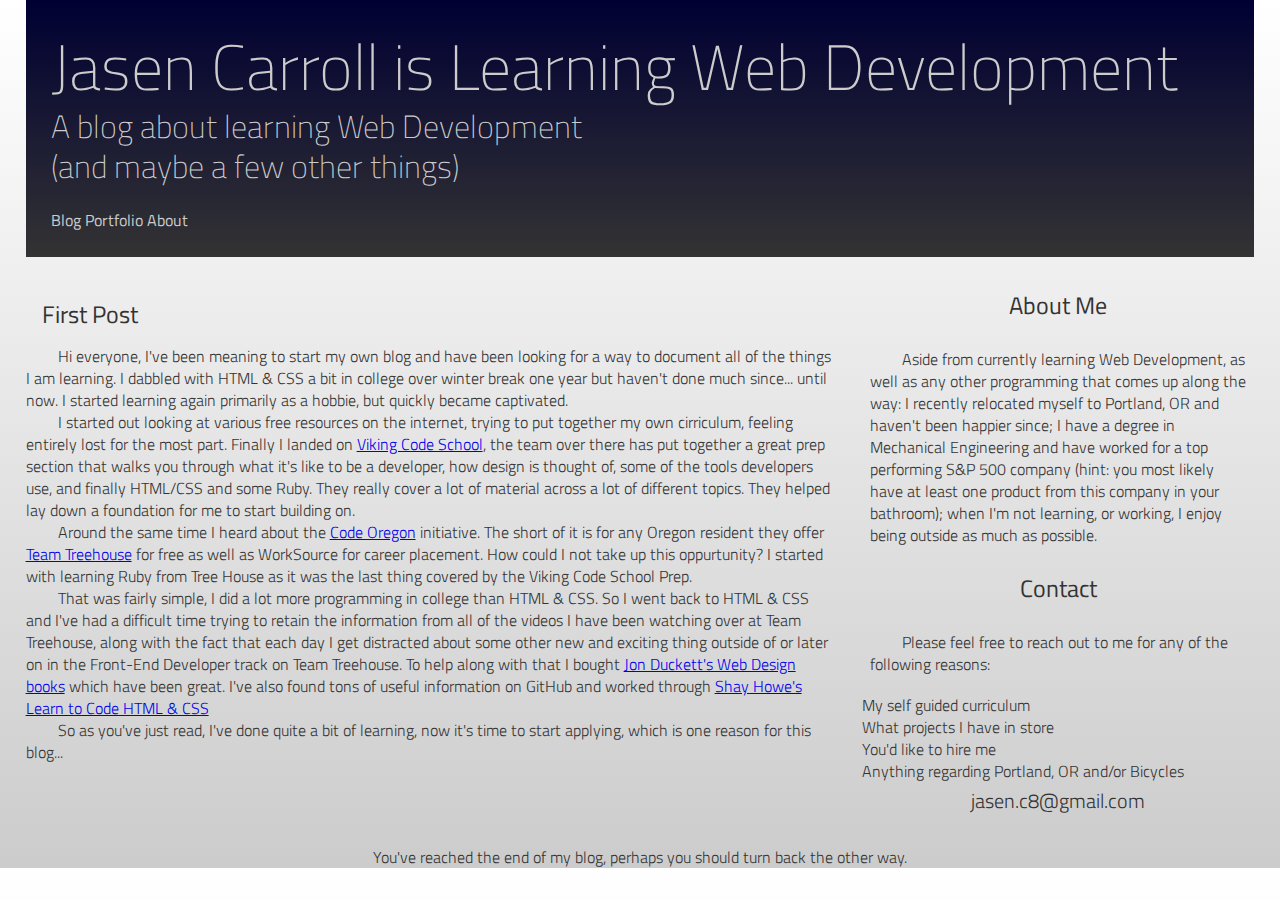
==== index.html @ cca90fd3 "gradients done" ====
<!DOCTYPE html>

<html>
    <head>
        <title>Jasen Carroll's Learning Web Development</title>
        <link rel="stylesheet" type="text/css" href="assets/styles.css">
    </head>
    <body>
        <section class="wrapper">
              <header class="header">
                <h1>Jasen Carroll is Learning Web Development</h1>
                <h2>A blog about learning Web Development <br> (and maybe a few other things)</h2>
                <nav class="nav">
                  <ul>
                    <li>Blog</li>
                    <li>Portfolio</li>
                    <li>About</li>
                  </ul>
                </nav>
            </header>
              <section class="grid-pad">
                <div class="col-2-3">
                  <article>
                    <h4>First Post</h4>

                    <p>Hi everyone, I've been meaning to start my own blog and have been looking for a way to document all of the things I am learning. I dabbled with HTML &#38; CSS a bit in college over winter break one year but haven't done much since... until now. I started learning again primarily as a hobbie, but quickly became captivated.</p>

                    <p>I started out looking at various free resources on the internet, trying to put together my own cirriculum, feeling entirely lost for the most part. Finally I landed on <a href="http://www.vikingcodeschool.com/" alt="Viking Code School">Viking Code School</a>, the team over there has put together a great prep section that walks you through what it's like to be a developer, how design is thought of, some of the tools developers use, and finally HTML/CSS and some Ruby. They really cover a lot of material across a lot of different topics. They helped lay down a foundation for me to start building on.</p>

                    <p>Around the same time I heard about the <a href="https://teamtreehouse.com/code-oregon" alt="Code Oregon">Code Oregon</a> initiative. The short of it is for any Oregon resident they offer <a href="https://teamtreehouse.com/" alt="Team Treehouse">Team Treehouse</a> for free as well as WorkSource for career placement. How could I not take up this oppurtunity? I started with learning Ruby from Tree House as it was the last thing covered by the Viking Code School Prep.</p>

                    <p>That was fairly simple, I did a lot more programming in college than HTML &#38; CSS. So I went back to HTML &#38; CSS and I've had a difficult time trying to retain the information from all of the videos I have been watching over at Team Treehouse, along with the fact that each day I get distracted about some other new and exciting thing outside of or later on in the Front-End Developer track on Team Treehouse. To help along with that I bought <a href="http://www.amazon.com/gp/product/1118907442/ref=oh_aui_detailpage_o06_s00?ie=UTF8&psc=1" alt="Jon Duckett's Web Design books">Jon Duckett's Web Design books</a> which have been great. I've also found tons of useful information on GitHub and worked through <a href="http://learn.shayhowe.com" alt="Learn to Code HTML & CSS">Shay Howe's Learn to Code HTML &#38; CSS</a></p>

                    <p>So as you've just read, I've done quite a bit of learning, now it's time to start applying, which is one reason for this blog...</p>
                  </article>
                </div>
                <aside class="about col-1-3">
                  <h4>About Me</h4>
                  <img />
                  <p>Aside from currently learning Web Development, as well as any other programming that comes up along the way: I recently relocated myself to Portland, OR and haven't been happier since; I have a degree in Mechanical Engineering and have worked for a top performing S&#38;P 500 company (hint: you most likely have at least one product from this company in your bathroom); when I'm not learning, or working, I enjoy being outside as much as possible.</p>
                  <h4>Contact</h4>
                  <p>Please feel free to reach out to me for any of the following reasons:</p>
                  <ul>
                    <li>My self guided curriculum<li>
                    <li>What projects I have in store</li>
                    <li>You'd like to hire me</li>
                    <li>Anything regarding Portland, OR and/or Bicycles</li>
                  </ul>
                  <h5>jasen.c8@gmail.com</h5>
                </aside>
            </section>
            <footer>
                <h6>You've reached the end of my blog, perhaps you should turn back the other way.</h6>  
            </footer>
        </section>
    </body>
</html>
---- assets/styles.css ----
/*
  ========================================
  Imports
  ========================================
*/
@import url(http://fonts.googleapis.com/css?family=Titillium+Web:400,200,300,700,600);

@import url(http://fonts.googleapis.com/css?family=Exo+2:400,200,300,700);

/* http://meyerweb.com/eric/tools/css/reset/ 
   v2.0 | 20110126
   License: none (public domain)
*/

html, body, div, span, applet, object, iframe,
h1, h2, h3, h4, h5, h6, p, blockquote, pre,
a, abbr, acronym, address, big, cite, code,
del, dfn, em, img, ins, kbd, q, s, samp,
small, strike, strong, sub, sup, tt, var,
b, u, i, center,
dl, dt, dd, ol, ul, li,
fieldset, form, label, legend,
table, caption, tbody, tfoot, thead, tr, th, td,
article, aside, canvas, details, embed, 
figure, figcaption, footer, header, hgroup, 
menu, nav, output, ruby, section, summary,
time, mark, audio, video {
  margin: 0;
  padding: 0;
  border: 0;
  font-size: 100%;
  font: inherit;
  vertical-align: baseline;
}
/* HTML5 display-role reset for older browsers */
article, aside, details, figcaption, figure, 
footer, header, hgroup, menu, nav, section {
  display: block;
}
body {
  line-height: 1;
}
ol, ul {
  list-style: none;
}
blockquote, q {
  quotes: none;
}
blockquote:before, blockquote:after,
q:before, q:after {
  content: '';
  content: none;
}
table {
  border-collapse: collapse;
  border-spacing: 0;
}


/*  ========================================
  Grid
  ========================================
*/
*, 
*:after, 
*:before {
  -webkit-box-sizing: border-box;
  -moz-box-sizing: border-box;
  box-sizing: border-box;
}

[class*='col-'] {
  float: left;
}

.col-1-3 {
  width: 33.33%;
}
.col-2-3 {
  width: 66.66%;
}

.grid-pad {
  padding: 2% 0 2% 2%;
}

.grid-pad > [class*='col-']:last-of-type {
  padding-right: 2%;
}

/*
  ========================================
  Clearfix
  ========================================
*/

.grid-pad,
.clearfix:before,
.clearfix:after {
  content: "";
  display: table;
  clear: both;
}

/*
  ========================================
  Typography
  ========================================
*/

h1 {
  font-size: 4em;
  font-weight: 200;
  line-height: 1.25em;
}

h2 {
  font-size: 2em;
  font-weight: 200;
  line-height: 1.25em;
}

h4 {
  font-size: 1.5em;
  font-weight: 400;
  line-height: 1.25em;  
}

h5 {
  font-size: 1.25em;
  text-align: center;
  display: block;
  margin: 2%;
}

.nav {
  font-weight: 400;
}

/*

/*
  ========================================
  Custom styles
  ========================================
*/

body {
  background: -webkit-linear-gradient(#FFFFFF, #CCCCCC); /* For Safari 5.1 to 6.0 */
  background: -o-linear-gradient(#FFFFFF, #CCCCCC); /* For Opera 11.1 to 12.0 */
  background: -moz-linear-gradient(#FFFFFF, #CCCCCC); /* For Firefox 3.6 to 15 */
  background: linear-gradient(#FFFFFF, #CCCCCC); /* Standard syntax */
  color: #333333;
  font: 300 16px/22px "Titillium Web", "Exo 2", "Open Sans", "Helvetica Neue", Helvetica, Arial, sans-serif;
}

p {
  text-indent: 2em;
}

h4 {
  display: block;
  margin: 2%;
}

.wrapper {
  
}

/*
  ========================================
  Header
  ========================================
*/

.header {
    background: -webkit-linear-gradient(#FFFFFF, #000033); /* For Safari 5.1 to 6.0 */
  background: -o-linear-gradient(#FFFFFF, #000033); /* For Opera 11.1 to 12.0 */
  background: -moz-linear-gradient(#FFFFFF, #000033); /* For Firefox 3.6 to 15 */
  background: linear-gradient(#000033, #333333); /* Standard syntax */
  color: #CCCCCC;
  padding: 2%;
    margin: 0 2% 0 2%;
}

.header h1 {

}

/*
  ========================================
  Navigation
  ========================================
*/

.nav {
  margin-top: 2%;
}
.nav li {
  display: inline-block;
  vertical-align: bottom;
}

/*
  ========================================
  Section
  ========================================
*/



/*
  ========================================
  Articles
  ========================================
*/



/*
  ========================================
  Aside
  ========================================
*/

.about h4{
  text-align: center;
}

.about img {
  width: 50%;
  height: auto;
  display: block;
  margin: 0 auto;
}

.about p {
  padding: 5% 2%;
}


/*
  ========================================
  Footer
  ========================================
*/

footer {
    text-align: center;
}
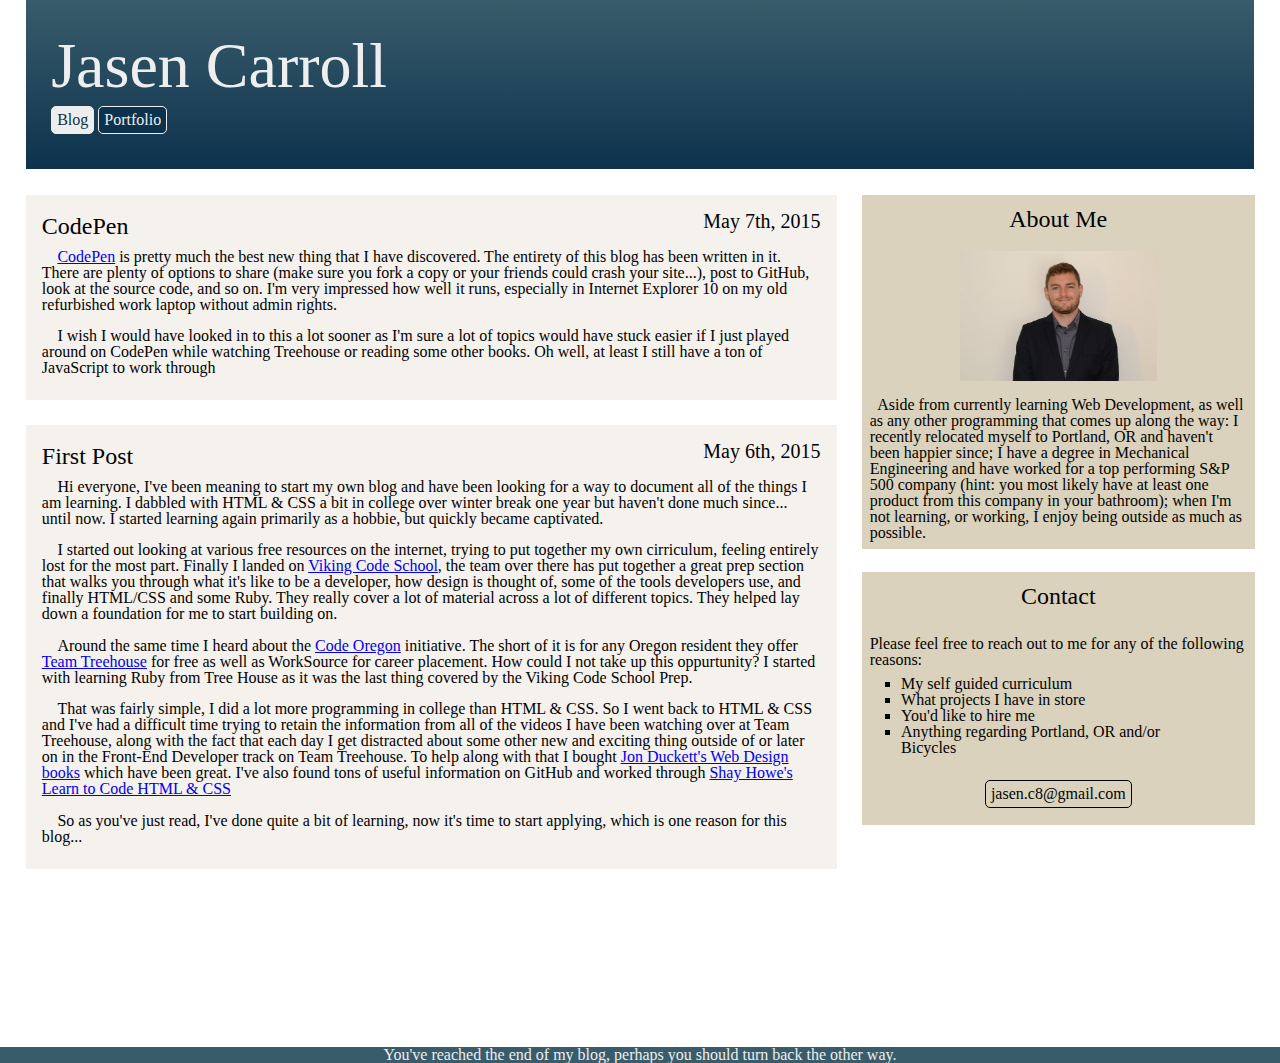
==== commit 7e8a4152: "done, needs perfecting" ====
--- a/index.html
+++ b/index.html
@@ -2,26 +2,32 @@
 
 <html>
     <head>
-        <title>Jasen Carroll's Learning Web Development</title>
-        <link rel="stylesheet" type="text/css" href="assets/styles.css">
+      <title>Jasen Carroll's Learning Web Development</title>
+      <link rel="stylesheet" type="text/css" href="assets/styles.css">
     </head>
     <body>
-        <section class="wrapper">
-              <header class="header">
-                <h1>Jasen Carroll is Learning Web Development</h1>
-                <h2>A blog about learning Web Development <br> (and maybe a few other things)</h2>
-                <nav class="nav">
-                  <ul>
-                    <li>Blog</li>
-                    <li>Portfolio</li>
-                    <li>About</li>
-                  </ul>
-                </nav>
-            </header>
-              <section class="grid-pad">
-                <div class="col-2-3">
-                  <article>
+        <header class="header">
+            <h1>Jasen Carroll</h1>
+            <nav class="nav btn btn-nav">
+                <ul>
+                    <li class="selected"><a href="index.html">Blog</a></li>
+                    <li><a href="portfolio.html">Portfolio</a></li>
+                </ul>
+            </nav>
+        </header>
+        <section class="grid-pad">
+            <div class="col-2-3">
+                <article class="clearfix">
+                    <h4>CodePen</h4>
+                    <h5>May 7th, 2015</h5>
+                    <p><a href="http://codepen.io" alt="CodePen">CodePen</a> is pretty much the best new thing that I have discovered. The entirety of this blog has been written in it. There are plenty of options to share (make sure you fork a copy or your friends could crash your site...), post to GitHub, look at the source code, and so on. I'm very impressed how well it runs, especially in Internet Explorer 10 on my old refurbished work laptop without admin rights.</p>
+
+                    <p>I wish I would have looked in to this a lot sooner as I'm sure a lot of topics would have stuck easier if I just played around on CodePen while watching Treehouse or reading some other books. Oh well, at least I still have a ton of JavaScript to work through</p>
+                </article>
+
+                <article class="clearfix">
                     <h4>First Post</h4>
+                    <h5>May 6th, 2015</h5>
 
                     <p>Hi everyone, I've been meaning to start my own blog and have been looking for a way to document all of the things I am learning. I dabbled with HTML &#38; CSS a bit in college over winter break one year but haven't done much since... until now. I started learning again primarily as a hobbie, but quickly became captivated.</p>
 
@@ -32,26 +38,33 @@
                     <p>That was fairly simple, I did a lot more programming in college than HTML &#38; CSS. So I went back to HTML &#38; CSS and I've had a difficult time trying to retain the information from all of the videos I have been watching over at Team Treehouse, along with the fact that each day I get distracted about some other new and exciting thing outside of or later on in the Front-End Developer track on Team Treehouse. To help along with that I bought <a href="http://www.amazon.com/gp/product/1118907442/ref=oh_aui_detailpage_o06_s00?ie=UTF8&psc=1" alt="Jon Duckett's Web Design books">Jon Duckett's Web Design books</a> which have been great. I've also found tons of useful information on GitHub and worked through <a href="http://learn.shayhowe.com" alt="Learn to Code HTML & CSS">Shay Howe's Learn to Code HTML &#38; CSS</a></p>
 
                     <p>So as you've just read, I've done quite a bit of learning, now it's time to start applying, which is one reason for this blog...</p>
-                  </article>
-                </div>
-                <aside class="about col-1-3">
-                  <h4>About Me</h4>
-                  <img />
-                  <p>Aside from currently learning Web Development, as well as any other programming that comes up along the way: I recently relocated myself to Portland, OR and haven't been happier since; I have a degree in Mechanical Engineering and have worked for a top performing S&#38;P 500 company (hint: you most likely have at least one product from this company in your bathroom); when I'm not learning, or working, I enjoy being outside as much as possible.</p>
-                  <h4>Contact</h4>
-                  <p>Please feel free to reach out to me for any of the following reasons:</p>
-                  <ul>
-                    <li>My self guided curriculum<li>
-                    <li>What projects I have in store</li>
-                    <li>You'd like to hire me</li>
-                    <li>Anything regarding Portland, OR and/or Bicycles</li>
-                  </ul>
-                  <h5>jasen.c8@gmail.com</h5>
+                </article>
+            </div>
+            <div class="col-1-3">
+                <aside class="about-cont">
+                    <div class="about">
+                        <h4>About Me</h4>
+                        <img src="assets/linkedin.jpg"/>
+                        <p>Aside from currently learning Web Development, as well as any other programming that comes up along the way: I recently relocated myself to Portland, OR and haven't been happier since; I have a degree in Mechanical Engineering and have worked for a top performing S&#38;P 500 company (hint: you most likely have at least one product from this company in your bathroom); when I'm not learning, or working, I enjoy being outside as much as possible.</p>
+                    </div>
                 </aside>
-            </section>
-            <footer>
-                <h6>You've reached the end of my blog, perhaps you should turn back the other way.</h6>  
-            </footer>
+                <aside class="contact-cont">
+                    <div class="contact">
+                        <h4>Contact</h4>
+                        <p>Please feel free to reach out to me for any of the following reasons:</p>
+                        <ul>
+                            <li>My self guided curriculum</li>
+                            <li>What projects I have in store</li>
+                            <li>You'd like to hire me</li>
+                            <li>Anything regarding Portland, OR and/or Bicycles</li>
+                        </ul>
+                        <p class="btn btn-about"><a href="mailto:jasen.c8@gmail.com"> jasen.c8@gmail.com</a></p>
+                    </div>
+                </aside>
+            </div>
         </section>
+        <footer>
+            <h6>You've reached the end of my blog, perhaps you should turn back the other way.</h6>  
+        </footer>
     </body>
 </html>--- a/assets/styles.css
+++ b/assets/styles.css
@@ -3,9 +3,8 @@
   Imports
   ========================================
 */
-@import url(http://fonts.googleapis.com/css?family=Titillium+Web:400,200,300,700,600);
-
-@import url(http://fonts.googleapis.com/css?family=Exo+2:400,200,300,700);
+
+@import url(http://fonts.googleapis.com/css?family=Roboto+Condensed:400,300,700);
 
 /* http://meyerweb.com/eric/tools/css/reset/ 
    v2.0 | 20110126
@@ -25,35 +24,35 @@
 figure, figcaption, footer, header, hgroup, 
 menu, nav, output, ruby, section, summary,
 time, mark, audio, video {
-  margin: 0;
-  padding: 0;
-  border: 0;
-  font-size: 100%;
-  font: inherit;
-  vertical-align: baseline;
+    margin: 0;
+    padding: 0;
+    border: 0;
+    font-size: 100%;
+    font: inherit;
+    vertical-align: baseline;
 }
 /* HTML5 display-role reset for older browsers */
 article, aside, details, figcaption, figure, 
 footer, header, hgroup, menu, nav, section {
-  display: block;
+    display: block;
 }
 body {
-  line-height: 1;
+    line-height: 1;
 }
 ol, ul {
-  list-style: none;
+    list-style: none;
 }
 blockquote, q {
-  quotes: none;
+    quotes: none;
 }
 blockquote:before, blockquote:after,
 q:before, q:after {
-  content: '';
-  content: none;
+    content: '';
+    content: none;
 }
 table {
-  border-collapse: collapse;
-  border-spacing: 0;
+    border-collapse: collapse;
+    border-spacing: 0;
 }
 
 
@@ -61,31 +60,52 @@
   Grid
   ========================================
 */
+
 *, 
 *:after, 
 *:before {
-  -webkit-box-sizing: border-box;
-  -moz-box-sizing: border-box;
-  box-sizing: border-box;
+    -webkit-box-sizing: border-box;
+    -moz-box-sizing: border-box;
+    box-sizing: border-box;
+}
+
+.col-1-3 {
+    width: 100%;
+}
+.col-2-3 {
+    width: 100%;
+}
+
+
+@media only screen and (min-width: 480px) {
+    [class*='col-'] {
+        float: left;
+    }
+
+    .col-1-3 {
+        width: 33.33%;
+    }
+    
+    .col-2-3 {
+        width: 66.66%;
+    }
 }
 
 [class*='col-'] {
-  float: left;
-}
-
-.col-1-3 {
-  width: 33.33%;
-}
-.col-2-3 {
-  width: 66.66%;
+    float: left;
+    padding-right: 2%;
+}
+
+[class*='col-']:last-of-type {
+    padding-right: 0;
 }
 
 .grid-pad {
-  padding: 2% 0 2% 2%;
+    padding: 2% 0 2% 2%;
 }
 
 .grid-pad > [class*='col-']:last-of-type {
-  padding-right: 2%;
+    padding-right: 2%;
 }
 
 /*
@@ -97,9 +117,9 @@
 .grid-pad,
 .clearfix:before,
 .clearfix:after {
-  content: "";
-  display: table;
-  clear: both;
+    content: "";
+    display: table;
+    clear: both;
 }
 
 /*
@@ -109,35 +129,30 @@
 */
 
 h1 {
-  font-size: 4em;
-  font-weight: 200;
-  line-height: 1.25em;
+    font-size: 4em;
+    font-weight: 300;
+    line-height: 1.25em;
 }
 
 h2 {
-  font-size: 2em;
-  font-weight: 200;
-  line-height: 1.25em;
+    font-size: 2em;
+    font-weight: 300;
+    line-height: 1.25em;
 }
 
 h4 {
-  font-size: 1.5em;
-  font-weight: 400;
-  line-height: 1.25em;  
+    font-size: 1.5em;
+    font-weight: 400;
+    line-height: 1.25em;  
 }
 
 h5 {
-  font-size: 1.25em;
-  text-align: center;
-  display: block;
-  margin: 2%;
+    font-size: 1.25em;
 }
 
 .nav {
-  font-weight: 400;
-}
-
-/*
+    font-weight: 400;
+}
 
 /*
   ========================================
@@ -146,25 +161,36 @@
 */
 
 body {
-  background: -webkit-linear-gradient(#FFFFFF, #CCCCCC); /* For Safari 5.1 to 6.0 */
-  background: -o-linear-gradient(#FFFFFF, #CCCCCC); /* For Opera 11.1 to 12.0 */
-  background: -moz-linear-gradient(#FFFFFF, #CCCCCC); /* For Firefox 3.6 to 15 */
-  background: linear-gradient(#FFFFFF, #CCCCCC); /* Standard syntax */
-  color: #333333;
-  font: 300 16px/22px "Titillium Web", "Exo 2", "Open Sans", "Helvetica Neue", Helvetica, Arial, sans-serif;
+    background: -webkit-linear-gradient(#FFFFFF, #CCCCCC); /* For Safari 5.1 to 6.0 */
+    background: -o-linear-gradient(#FFFFFF, #CCCCCC); /* For Opera 11.1 to 12.0 */
+    background: -moz-linear-gradient(#FFFFFF, #CCCCCC); /* For Firefox 3.6 to 15 */
+    background: linear-gradient(#FFFFFF, #FFFFFF); /* Standard syntax */
+    color: #020202;
+    font: 400 16px/22px 'Roboto Condensed' Helvetica, Arial, sans-serif;
+    width: 100%;
 }
 
 p {
-  text-indent: 2em;
-}
-
-h4 {
-  display: block;
-  margin: 2%;
-}
-
-.wrapper {
-  
+    text-indent: 2%;
+}
+
+/*
+  ========================================
+  Buttons
+  ========================================
+*/
+
+.btn a {
+    border: 1.5px solid black;
+    border-radius: 5px;
+    padding: 5px;
+    text-decoration: none;
+    display: inline-block;
+    margin-bottom: 10px;
+}
+
+.btn a:hover {
+    text-decoration: underline;
 }
 
 /*
@@ -175,30 +201,39 @@
 
 .header {
     background: -webkit-linear-gradient(#FFFFFF, #000033); /* For Safari 5.1 to 6.0 */
-  background: -o-linear-gradient(#FFFFFF, #000033); /* For Opera 11.1 to 12.0 */
-  background: -moz-linear-gradient(#FFFFFF, #000033); /* For Firefox 3.6 to 15 */
-  background: linear-gradient(#000033, #333333); /* Standard syntax */
-  color: #CCCCCC;
-  padding: 2%;
+    background: -o-linear-gradient(#FFFFFF, #000033); /* For Opera 11.1 to 12.0 */
+    background: -moz-linear-gradient(#FFFFFF, #000033); /* For Firefox 3.6 to 15 */
+    background: linear-gradient(#395C6B, #0D324D); /* Standard syntax */
+    color: #EEEEEE;
+    padding: 2%;
     margin: 0 2% 0 2%;
 }
 
-.header h1 {
-
-}
-
 /*
   ========================================
   Navigation
   ========================================
 */
 
-.nav {
-  margin-top: 2%;
-}
 .nav li {
-  display: inline-block;
-  vertical-align: bottom;
+    display: inline-block;
+    vertical-align: bottom;
+}
+
+.btn-nav a{
+    background: #0D324D;
+    color: #EEEEEE;
+    border-color: #EEEEEE;
+}
+
+.btn-nav a:hover{
+    background: #EEEEEE;
+    color: #0D324D;
+}
+
+.selected a {
+    background: #EEEEEE;
+    color: #0D324D;
 }
 
 /*
@@ -215,7 +250,24 @@
   ========================================
 */
 
-
+article {
+    background: #F5F1ED;
+    padding: 2%;
+    margin-bottom: 3%;
+}
+
+article p {
+    padding: 1% 0;
+}
+article h4, 
+article h5 {
+    display: inline-block;
+}
+
+article h5 {
+    text-align: right;
+    float: right;
+}
 
 /*
   ========================================
@@ -223,21 +275,64 @@
   ========================================
 */
 
-.about h4{
-  text-align: center;
+.about-cont, 
+.contact-cont {
+    padding-bottom: 6%;
+}
+
+.about, 
+.contact {
+    background: #DAD2BC;
+}
+
+.about h4,
+.contact h4 {
+    text-align: center;
+    display: block;
+    line-height: 2em;
 }
 
 .about img {
-  width: 50%;
-  height: auto;
-  display: block;
-  margin: 0 auto;
+    width: 50%;
+    height: auto;
+    display: block;
+    margin: 2% auto;
 }
 
 .about p {
-  padding: 5% 2%;
-}
-
+    padding: 2% 2%;
+}
+
+.contact ul {
+    display: block;
+    margin: 0 10%;
+}
+
+.contact li {
+    list-style-type: square;
+}
+
+.contact p {
+    text-indent: 0;
+    padding: 4% 2% 2% 2%;
+}
+
+.btn-about {
+    text-align: center;
+    display: block;
+    margin: 2%;
+}
+
+.btn-about a {
+    background: #DAD2BC;
+    color: #040404;
+    border-color: #040404;
+}
+
+.btn-about a:hover {
+    background: #040404;
+    color: #DAD2BC;
+}
 
 /*
   ========================================
@@ -246,5 +341,9 @@
 */
 
 footer {
+    background: #395C6B;
+    color: #EEEEEE;
     text-align: center;
-}+    margin-top: 10%;
+}
+
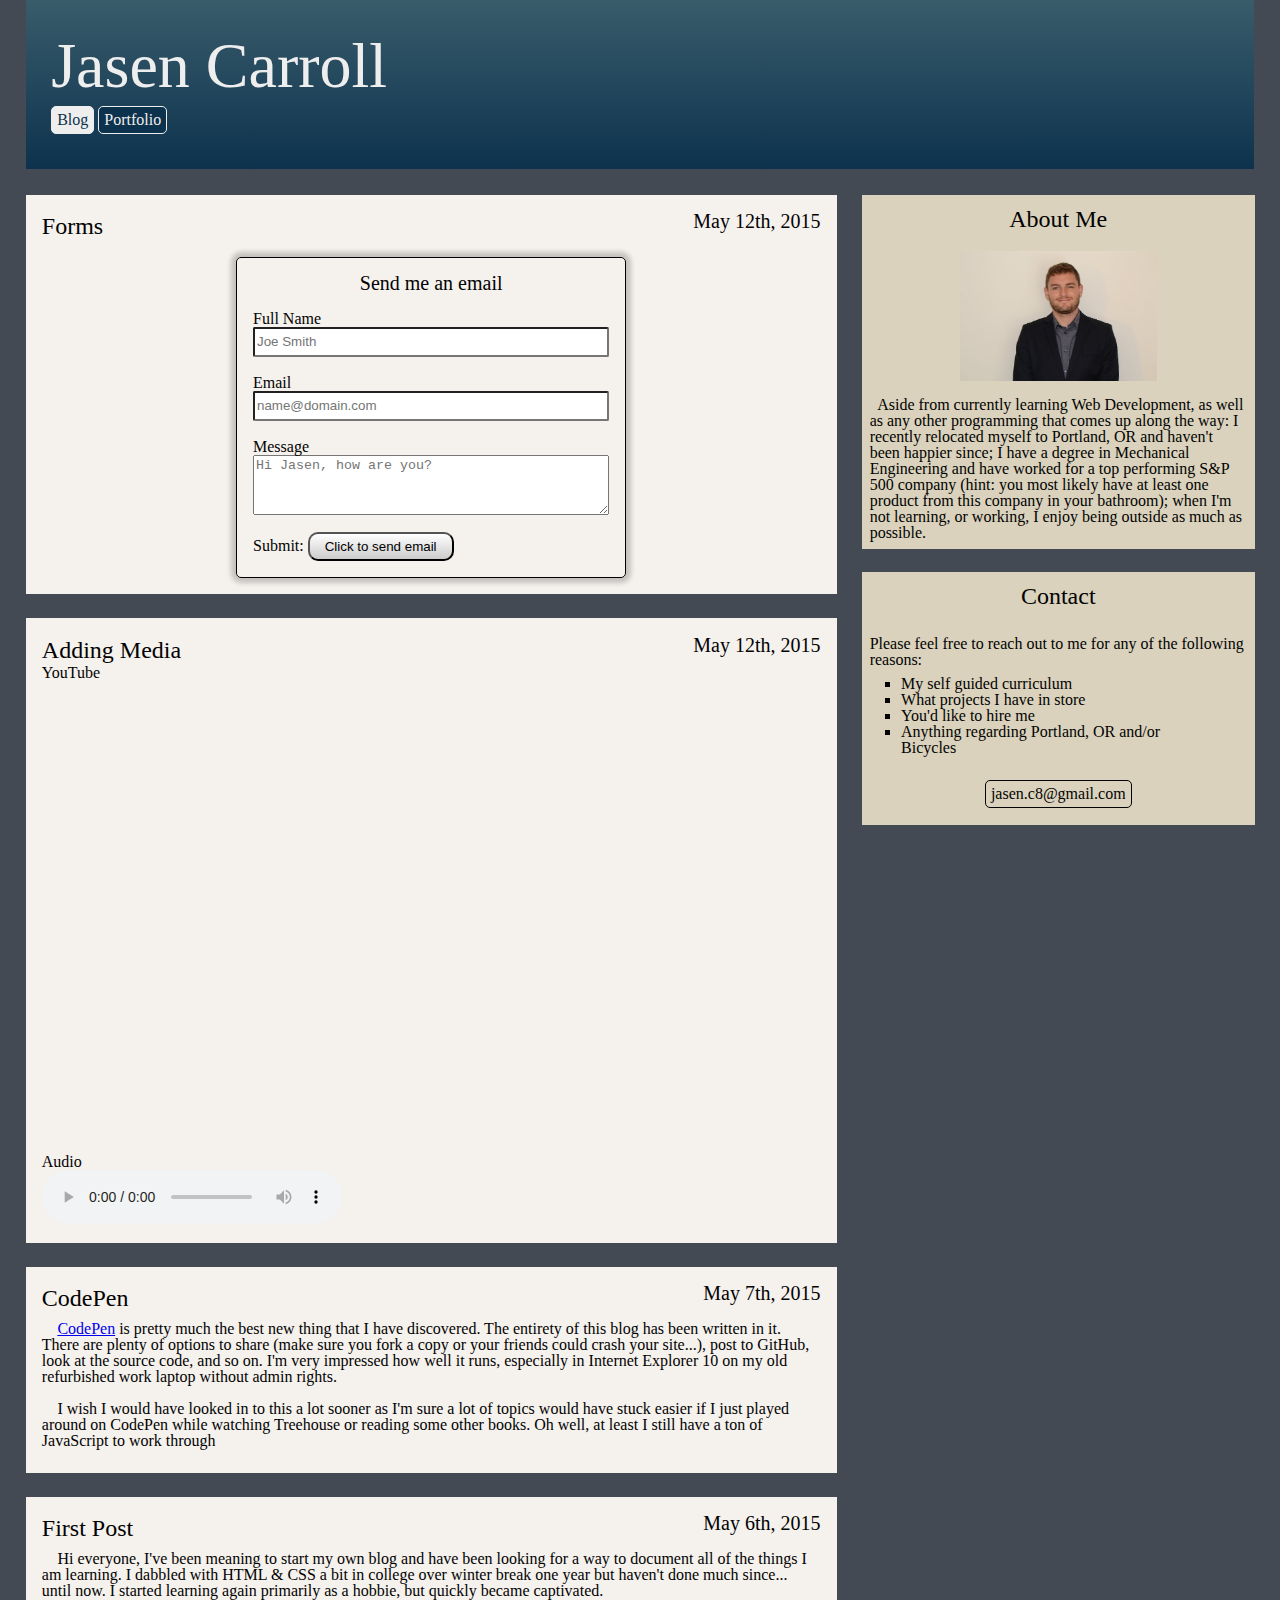
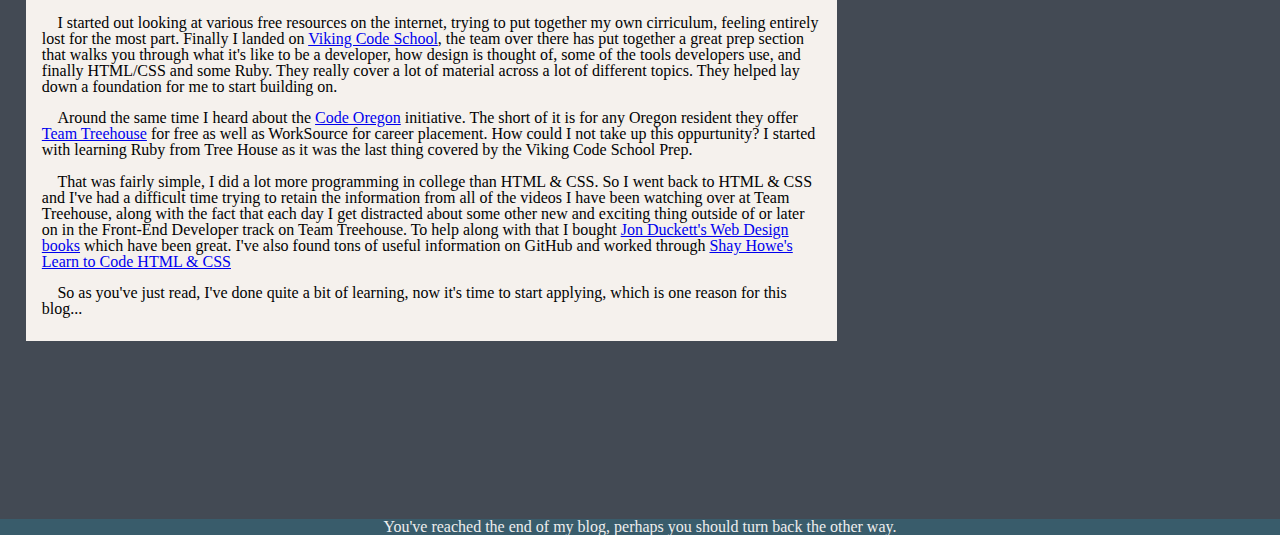
==== commit 67b1a9cc: "added media and forms" ====
--- a/index.html
+++ b/index.html
@@ -17,6 +17,46 @@
         </header>
         <section class="grid-pad">
             <div class="col-2-3">
+                <article class="clearfix">
+                  <h4>Forms</h4>
+                  <h5>May 12th, 2015</h5>
+                  <form>
+                    <fieldset class="email-form">
+                      <legend>Send me an email</legend>
+                      <label>
+                        Full Name
+                        <input type="text" name="full-name" placeholder="Joe Smith" required>
+                      </label>
+                      <label>
+                        Email
+                        <input type="email" name="email" placeholder="name@domain.com" required>
+                      </label>
+                      <label>
+                        Message
+                        <textarea type="text" name="message" placeholder="Hi Jasen, how are you?" required></textarea>
+                      </label>
+                      <label>
+                        Submit:
+                        <button class="btn btn-submit" type="button" name="submit">Click to send email</button>
+                      </label>
+                    </fieldset>
+                  </form>
+                </article>
+                
+                <article class="clearfix">
+                    <h4>Adding Media</h4>
+                    <h5>May 12th, 2015</h5>
+                    <h6>YouTube</h6>
+                    <div class="video-cont">
+                        <iframe class="youtube" width="560" height="315" src="https://www.youtube.com/embed/Rt0oX-4Hbxc" frameborder="0" allowfullscreen></iframe>
+                    </div>
+                    <h6>Audio</h6>
+                    <audio controls>   
+                    <source src="https://dl.dropboxusercontent.com/u/13604802/Crank%20Phone%20Ring.mp3" type="audio/mp3">
+                    Your browser does not support audio.
+                    </audio>
+                </article>
+                
                 <article class="clearfix">
                     <h4>CodePen</h4>
                     <h5>May 7th, 2015</h5>
--- a/assets/styles.css
+++ b/assets/styles.css
@@ -161,10 +161,7 @@
 */
 
 body {
-    background: -webkit-linear-gradient(#FFFFFF, #CCCCCC); /* For Safari 5.1 to 6.0 */
-    background: -o-linear-gradient(#FFFFFF, #CCCCCC); /* For Opera 11.1 to 12.0 */
-    background: -moz-linear-gradient(#FFFFFF, #CCCCCC); /* For Firefox 3.6 to 15 */
-    background: linear-gradient(#FFFFFF, #FFFFFF); /* Standard syntax */
+    background: #434a54;
     color: #020202;
     font: 400 16px/22px 'Roboto Condensed' Helvetica, Arial, sans-serif;
     width: 100%;
@@ -336,6 +333,81 @@
 
 /*
   ========================================
+  Media
+  ========================================
+*/
+
+.video-cont {
+    position: relative;
+    padding-bottom: 56.25%;
+    padding-top: 35px;
+    height: 0;
+    overflow: hidden;
+}
+
+.video-cont iframe {
+    position: absolute;
+    top: 0;
+    left: 0;
+    width: 100%;
+    height: 100%;
+}
+
+/*
+  ========================================
+  Forms
+  ========================================
+*/
+
+form {
+    border: 1px solid black;
+    border-radius: 5px;
+    box-shadow: 0 0 5px 5px rgba(0, 0, 0, 0.2);
+    width: 50%;
+    padding: 2%;
+    margin: 2% auto 0 auto;
+}
+
+legend {
+    display: block;
+    margin: 0 auto;
+    font-size: 1.25em;
+}
+
+.email-form label {
+    display: block;
+    margin-top: 5%;
+}
+
+.email-form input {
+    display: block;
+    border-radius: 2px;
+    height: 30px;
+    width: 100%;
+    margin: 0 auto;
+}
+
+.email-form textarea {
+    display: block;
+    height: 60px;
+    width: 100%;
+    margin: 0 auto;
+}
+
+.btn-submit {
+    border-radius: 5%;
+    cursor: pointer;
+    background: -webkit-linear-gradient(#FFFFFF, #CCCCCC); /* For Safari 5.1 to 6.0 */
+    background: -o-linear-gradient(#FFFFFF, #CCCCCC); /* For Opera 11.1 to 12.0 */
+    background: -moz-linear-gradient(#FFFFFF, #CCCCCC); /* For Firefox 3.6 to 15 */
+    background: linear-gradient(#FFFFFF, #CCCCCC); /* Standard syntax */
+    border-radius: 10px;
+    padding: 5px 15px;
+    font-family: 'Roboto Condensed' Helvetica, Arial, sans-serif;
+}
+
+/*
+  ========================================
   Footer
   ========================================
 */
@@ -345,5 +417,4 @@
     color: #EEEEEE;
     text-align: center;
     margin-top: 10%;
-}
-
+}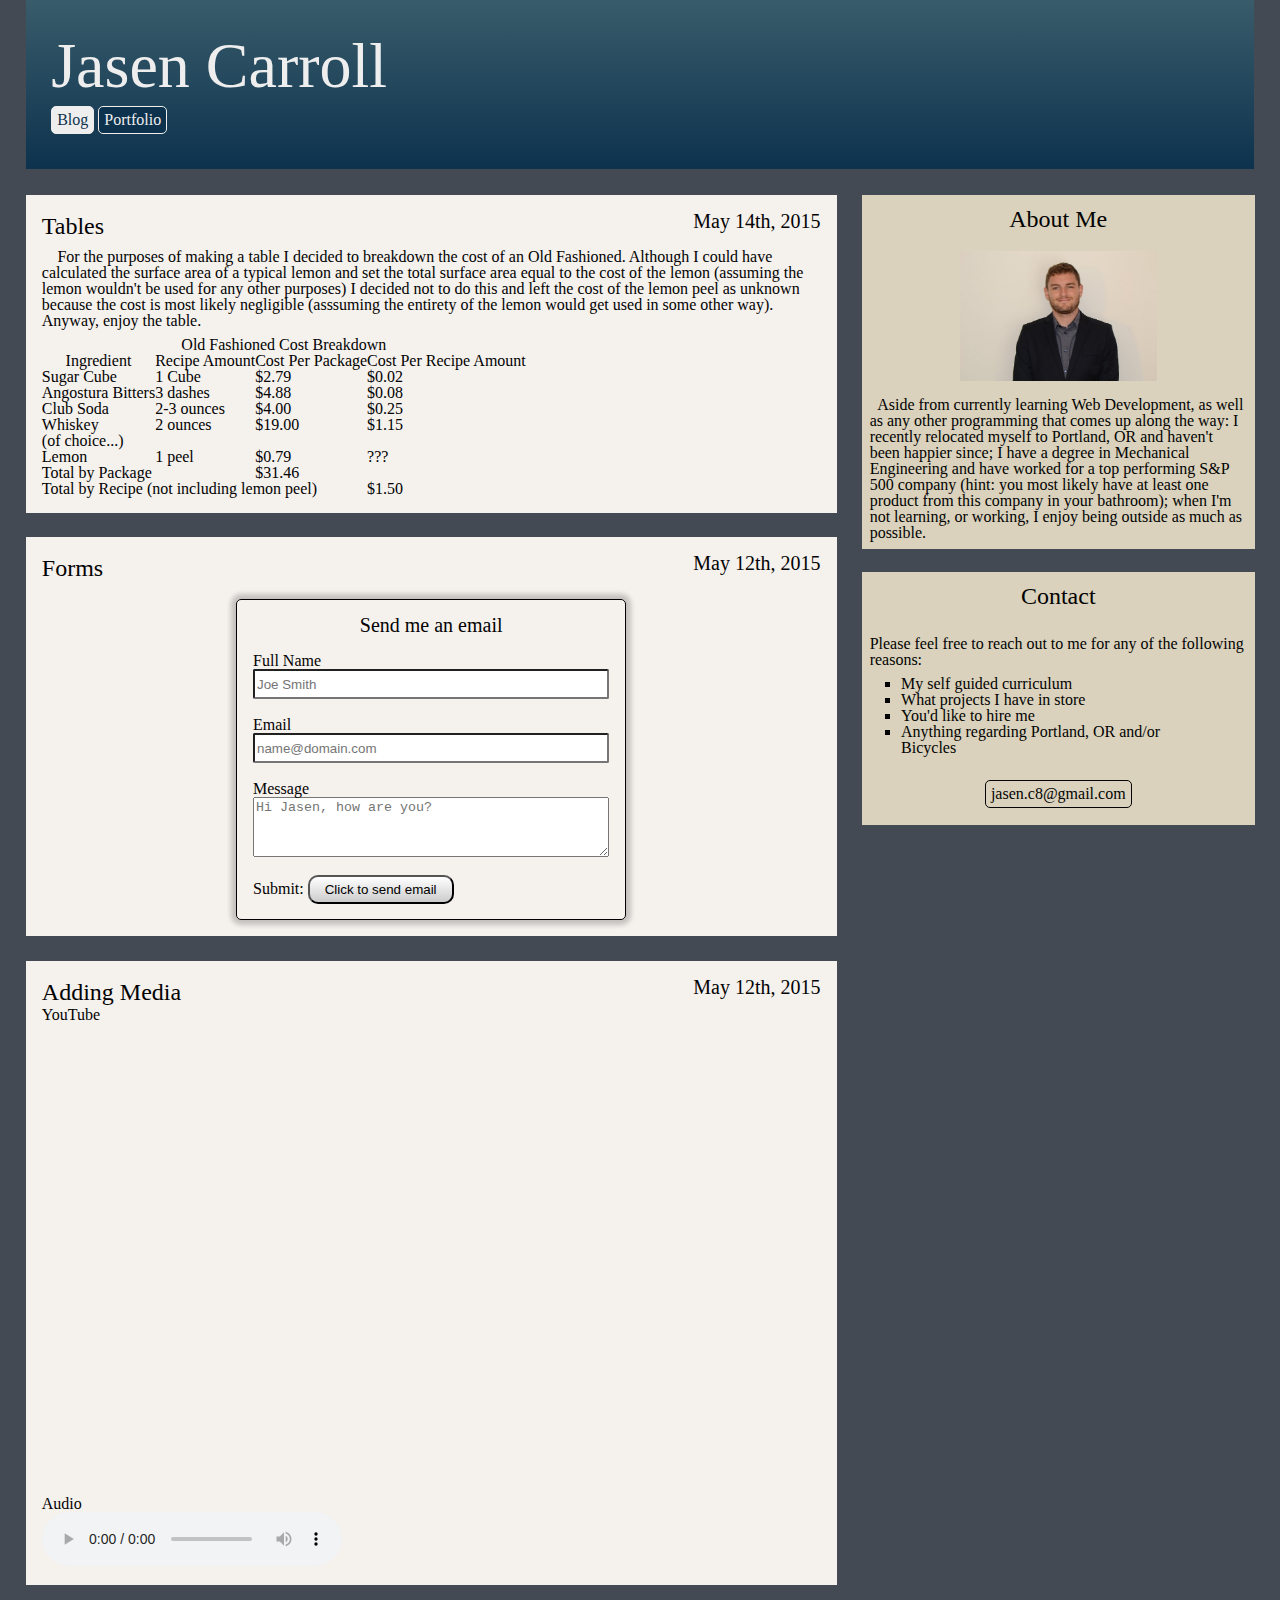
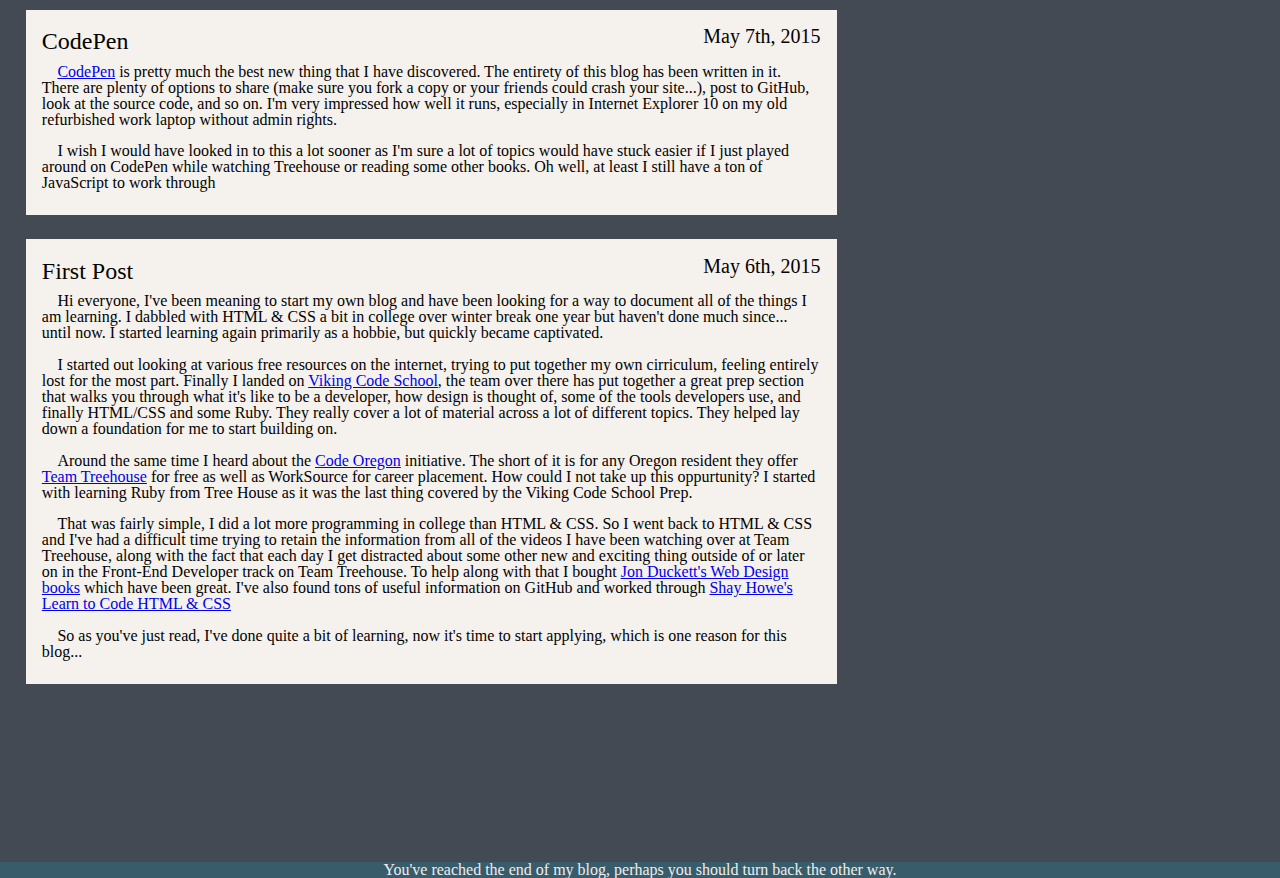
==== commit 05c17bb8: "added table, needs formatting" ====
--- a/index.html
+++ b/index.html
@@ -17,6 +17,66 @@
         </header>
         <section class="grid-pad">
             <div class="col-2-3">
+                
+                <article class="clearfix">
+                    <h4>Tables</h4>
+                    <h5>May 14th, 2015</h5>
+                    <p>For the purposes of making a table I decided to breakdown the cost of an Old Fashioned. Although I could have calculated the surface area of a typical lemon and set the total surface area equal to the cost of the lemon (assuming the lemon wouldn't be used for any other purposes) I decided not to do this and left the cost of the lemon peel as unknown because the cost is most likely negligible (asssuming the entirety of the lemon would get used in some other way). Anyway, enjoy the table.</p>
+                    <table>
+                        <caption>Old Fashioned Cost Breakdown</caption>
+                        <thead>
+                            <tr>
+                                <th>Ingredient</th>
+                                <th>Recipe Amount</th>
+                                <th>Cost Per Package</th>
+                                <th>Cost Per Recipe Amount</th>
+                            </tr>
+                        </thead>
+                        <tbody>
+                            <tr>
+                                <td>Sugar Cube</td>
+                                <td>1 Cube</td>
+                                <td>$2.79</td>                                
+                                <td>$0.02</td>
+                            </tr>
+                            <tr>
+                                <td>Angostura Bitters</td>
+                                <td>3 dashes</td>
+                                <td>$4.88</td>
+                                <td>$0.08</td>
+                            </tr>
+                            <tr>
+                                <td>Club Soda</td>
+                                <td>2-3 ounces</td>
+                                <td>$4.00</td>
+                                <td>$0.25</td>
+                            </tr>
+                            <tr>
+                                <td>Whiskey <br> (of choice...)</td>
+                                <td>2 ounces</td>
+                                <td>$19.00</td>                                
+                                <td>$1.15</td>
+                            </tr>
+                            <tr>
+                                <td>Lemon</td>
+                                <td>1 peel</td>
+                                <td>$0.79</td>                                
+                                <td>???</td>
+                            </tr>
+                        </tbody>
+                        <tfoot>
+                            <tr>
+                                <td colspan="2">Total by Package</td>
+                                <td>$31.46</td>
+                                <td style="vertical-align:bottom" rowspan="2">$1.50</td>
+                            </tr>
+                            <tr>
+                                <td colspan="3">Total by Recipe (not including lemon peel)</td>
+                            </tr>
+                        </tfoot>
+                    </table>
+                </article>
+                
                 <article class="clearfix">
                   <h4>Forms</h4>
                   <h5>May 12th, 2015</h5>
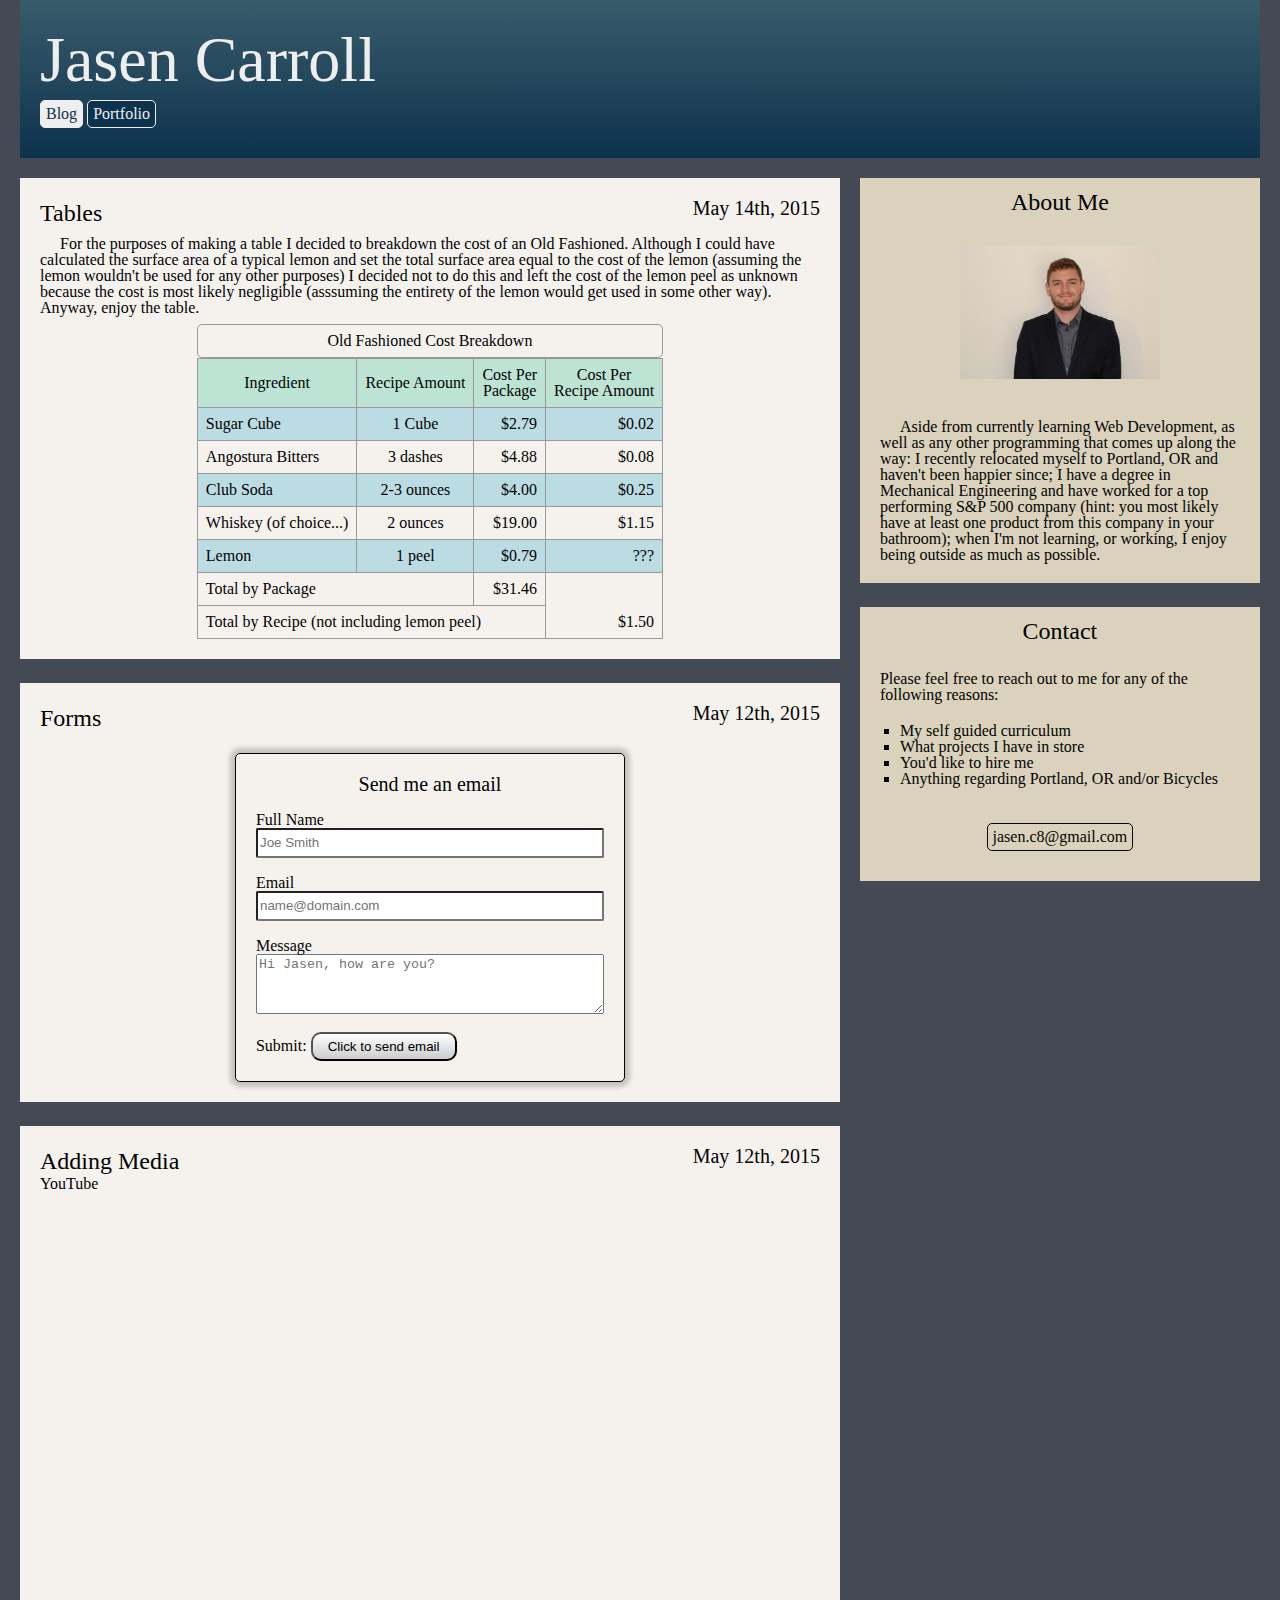
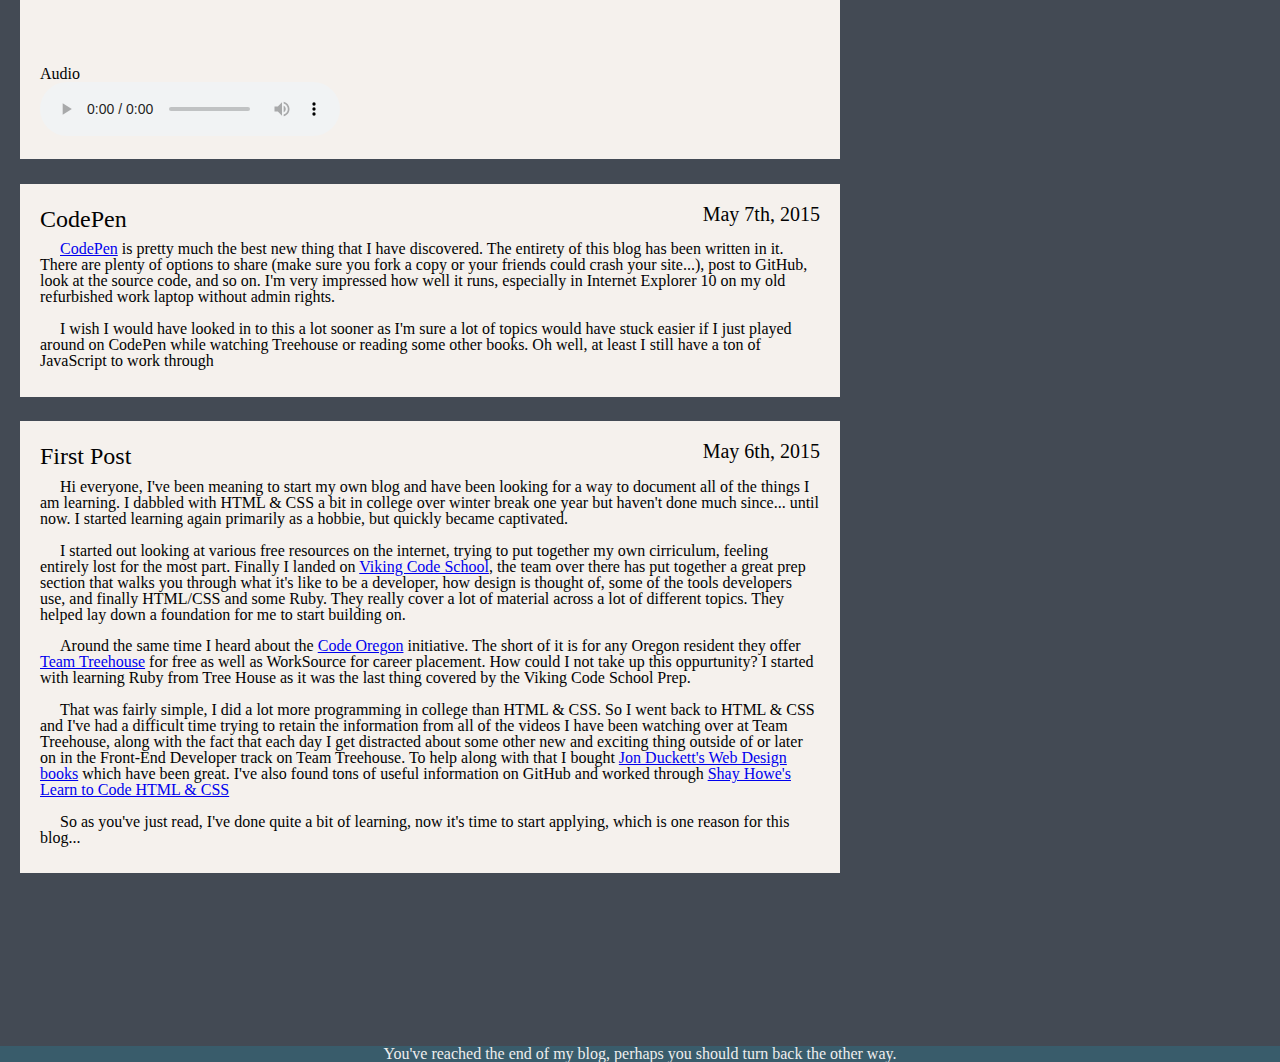
==== commit e03e21d8: "styled table, absolute margins" ====
--- a/index.html
+++ b/index.html
@@ -28,47 +28,47 @@
                             <tr>
                                 <th>Ingredient</th>
                                 <th>Recipe Amount</th>
-                                <th>Cost Per Package</th>
-                                <th>Cost Per Recipe Amount</th>
+                                <th>Cost Per <br> Package</th>
+                                <th>Cost Per <br> Recipe Amount</th>
                             </tr>
                         </thead>
                         <tbody>
                             <tr>
                                 <td>Sugar Cube</td>
-                                <td>1 Cube</td>
-                                <td>$2.79</td>                                
-                                <td>$0.02</td>
+                                <td class="amount">1 Cube</td>
+                                <td class="cost">$2.79</td>                                
+                                <td class="cost">$0.02</td>
                             </tr>
                             <tr>
                                 <td>Angostura Bitters</td>
-                                <td>3 dashes</td>
-                                <td>$4.88</td>
-                                <td>$0.08</td>
+                                <td class="amount">3 dashes</td>
+                                <td class="cost">$4.88</td>
+                                <td class="cost">$0.08</td>
                             </tr>
                             <tr>
                                 <td>Club Soda</td>
-                                <td>2-3 ounces</td>
-                                <td>$4.00</td>
-                                <td>$0.25</td>
+                                <td class="amount">2-3 ounces</td>
+                                <td class="cost">$4.00</td>
+                                <td class="cost">$0.25</td>
                             </tr>
                             <tr>
-                                <td>Whiskey <br> (of choice...)</td>
-                                <td>2 ounces</td>
-                                <td>$19.00</td>                                
-                                <td>$1.15</td>
+                                <td>Whiskey (of choice...)</td>
+                                <td class="amount">2 ounces</td>
+                                <td class="cost">$19.00</td>                                
+                                <td class="cost">$1.15</td>
                             </tr>
                             <tr>
                                 <td>Lemon</td>
-                                <td>1 peel</td>
-                                <td>$0.79</td>                                
-                                <td>???</td>
+                                <td class="amount">1 peel</td>
+                                <td class="cost">$0.79</td>                                
+                                <td class="cost">???</td>
                             </tr>
                         </tbody>
                         <tfoot>
                             <tr>
                                 <td colspan="2">Total by Package</td>
-                                <td>$31.46</td>
-                                <td style="vertical-align:bottom" rowspan="2">$1.50</td>
+                                <td class="cost">$31.46</td>
+                                <td style="vertical-align:bottom" rowspan="2" class="cost">$1.50</td>
                             </tr>
                             <tr>
                                 <td colspan="3">Total by Recipe (not including lemon peel)</td>
--- a/assets/styles.css
+++ b/assets/styles.css
@@ -69,6 +69,8 @@
     box-sizing: border-box;
 }
 
+$pad: 20px;
+
 .col-1-3 {
     width: 100%;
 }
@@ -93,7 +95,7 @@
 
 [class*='col-'] {
     float: left;
-    padding-right: 2%;
+    padding-right: 20px;
 }
 
 [class*='col-']:last-of-type {
@@ -101,11 +103,11 @@
 }
 
 .grid-pad {
-    padding: 2% 0 2% 2%;
+    padding: 20px 0 20px 20px;
 }
 
 .grid-pad > [class*='col-']:last-of-type {
-    padding-right: 2%;
+    padding-right: 20px;
 }
 
 /*
@@ -168,7 +170,7 @@
 }
 
 p {
-    text-indent: 2%;
+    text-indent: 20px;
 }
 
 /*
@@ -202,8 +204,8 @@
     background: -moz-linear-gradient(#FFFFFF, #000033); /* For Firefox 3.6 to 15 */
     background: linear-gradient(#395C6B, #0D324D); /* Standard syntax */
     color: #EEEEEE;
-    padding: 2%;
-    margin: 0 2% 0 2%;
+    padding: 20px;
+    margin: 0 20px 0 20px;
 }
 
 /*
@@ -249,7 +251,7 @@
 
 article {
     background: #F5F1ED;
-    padding: 2%;
+    padding: 20px;
     margin-bottom: 3%;
 }
 
@@ -293,11 +295,11 @@
     width: 50%;
     height: auto;
     display: block;
-    margin: 2% auto;
+    margin: 20px auto;
 }
 
 .about p {
-    padding: 2% 2%;
+    padding: 20px 20px;
 }
 
 .contact ul {
@@ -311,13 +313,13 @@
 
 .contact p {
     text-indent: 0;
-    padding: 4% 2% 2% 2%;
+    padding: 4% 20px 20px 20px;
 }
 
 .btn-about {
     text-align: center;
     display: block;
-    margin: 2%;
+    margin: 20px;
 }
 
 .btn-about a {
@@ -364,8 +366,8 @@
     border-radius: 5px;
     box-shadow: 0 0 5px 5px rgba(0, 0, 0, 0.2);
     width: 50%;
-    padding: 2%;
-    margin: 2% auto 0 auto;
+    padding: 20px;
+    margin: 20px auto 0 auto;
 }
 
 legend {
@@ -408,6 +410,62 @@
 
 /*
   ========================================
+  Tables
+  ========================================
+*/
+
+table {
+    margin: 0 auto;
+}
+
+caption {
+		border: 1px solid #999999;
+		padding: 0.5em;
+		border-radius: 5px;
+}
+
+th:first-child {
+		border-top-left-radius: 5px;
+}
+
+th:last-child {
+		border-top-right-radius: 5px;
+}
+
+td,
+th {
+		border: 1px solid #999999;
+		padding: 0.5em;
+}
+
+th {
+		background: #BCE3D4;
+		vertical-align: middle;
+}
+
+tbody tr:nth-child(odd) {
+		background: #BCDCE3;
+}
+
+tfoot tr:last-child td:first-child {
+		border-bottom-left-radius: 5px;
+}
+
+tfoot tr:first-child td:last-child {
+		border-bottom-right-radius: 5px;
+}
+
+.cost {
+	text-align: right;
+}
+
+.amount {
+	text-align: center;
+}
+
+
+/*
+  ========================================
   Footer
   ========================================
 */
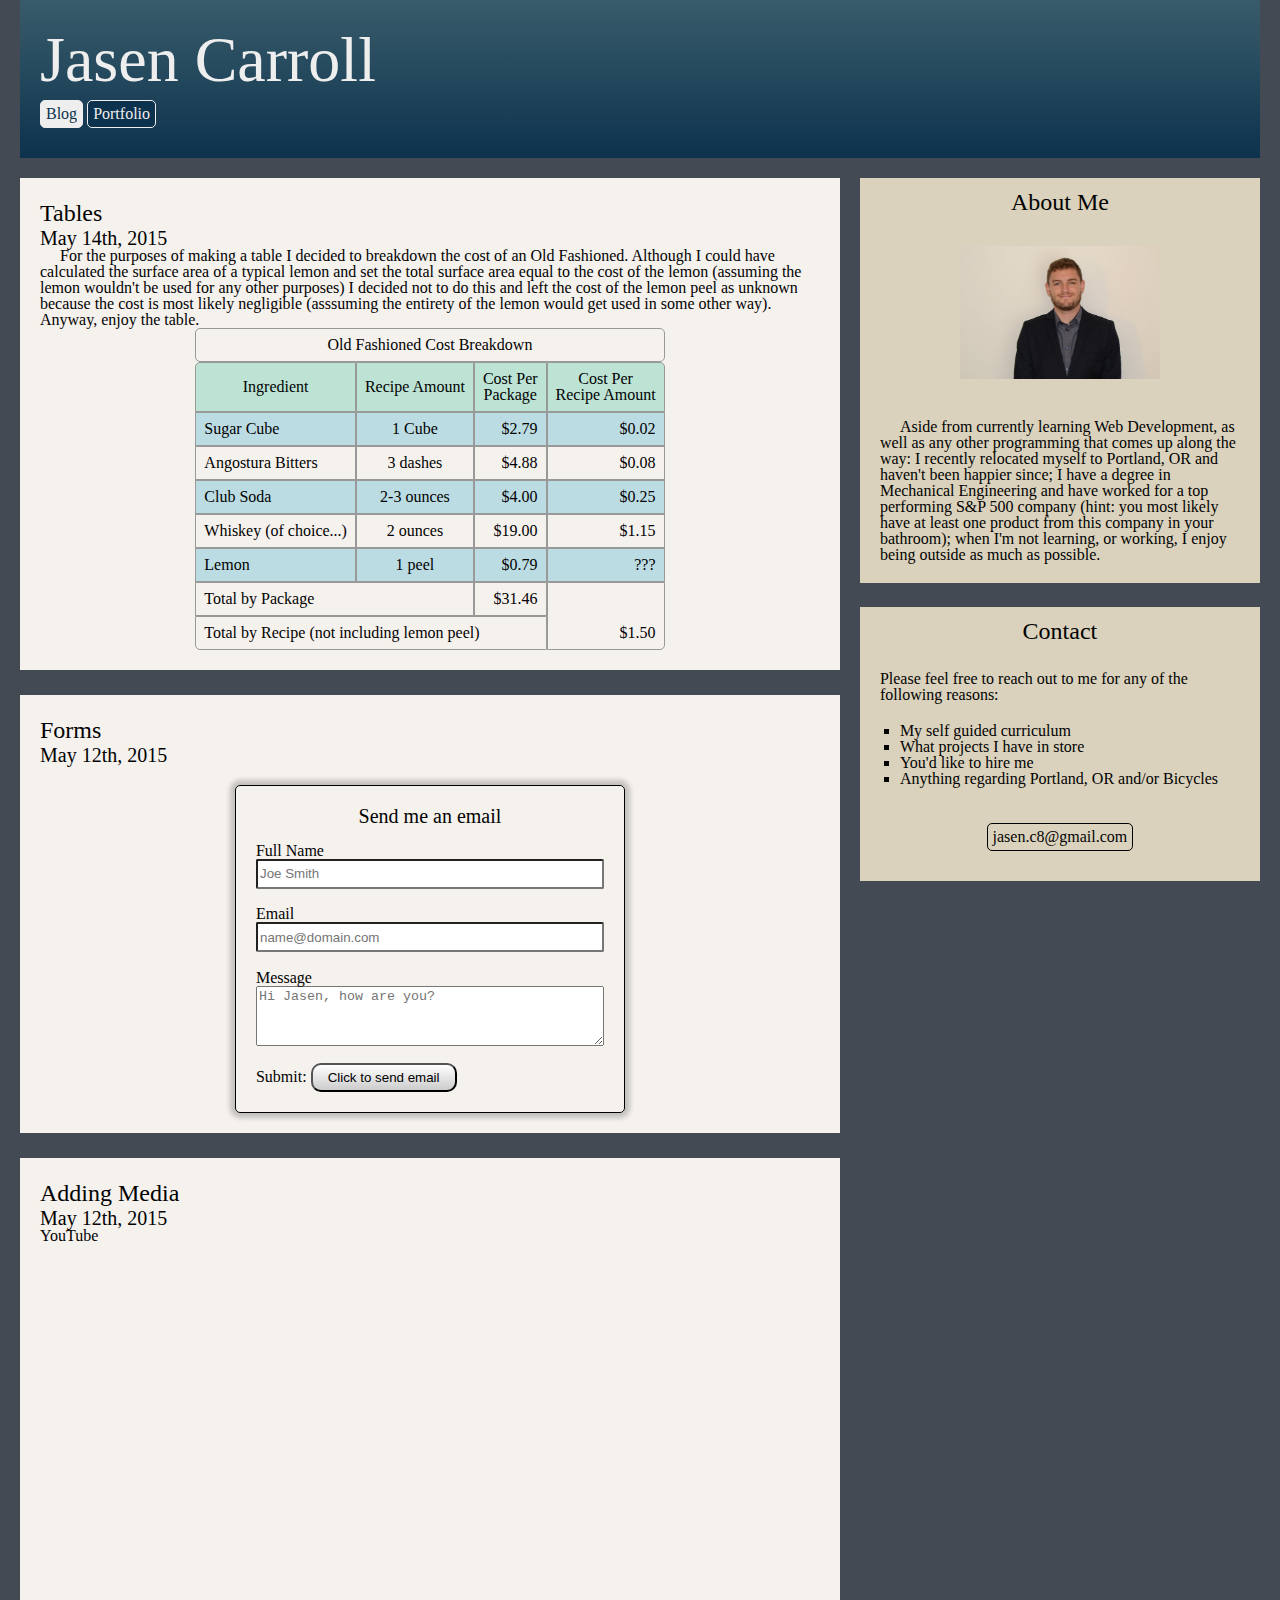
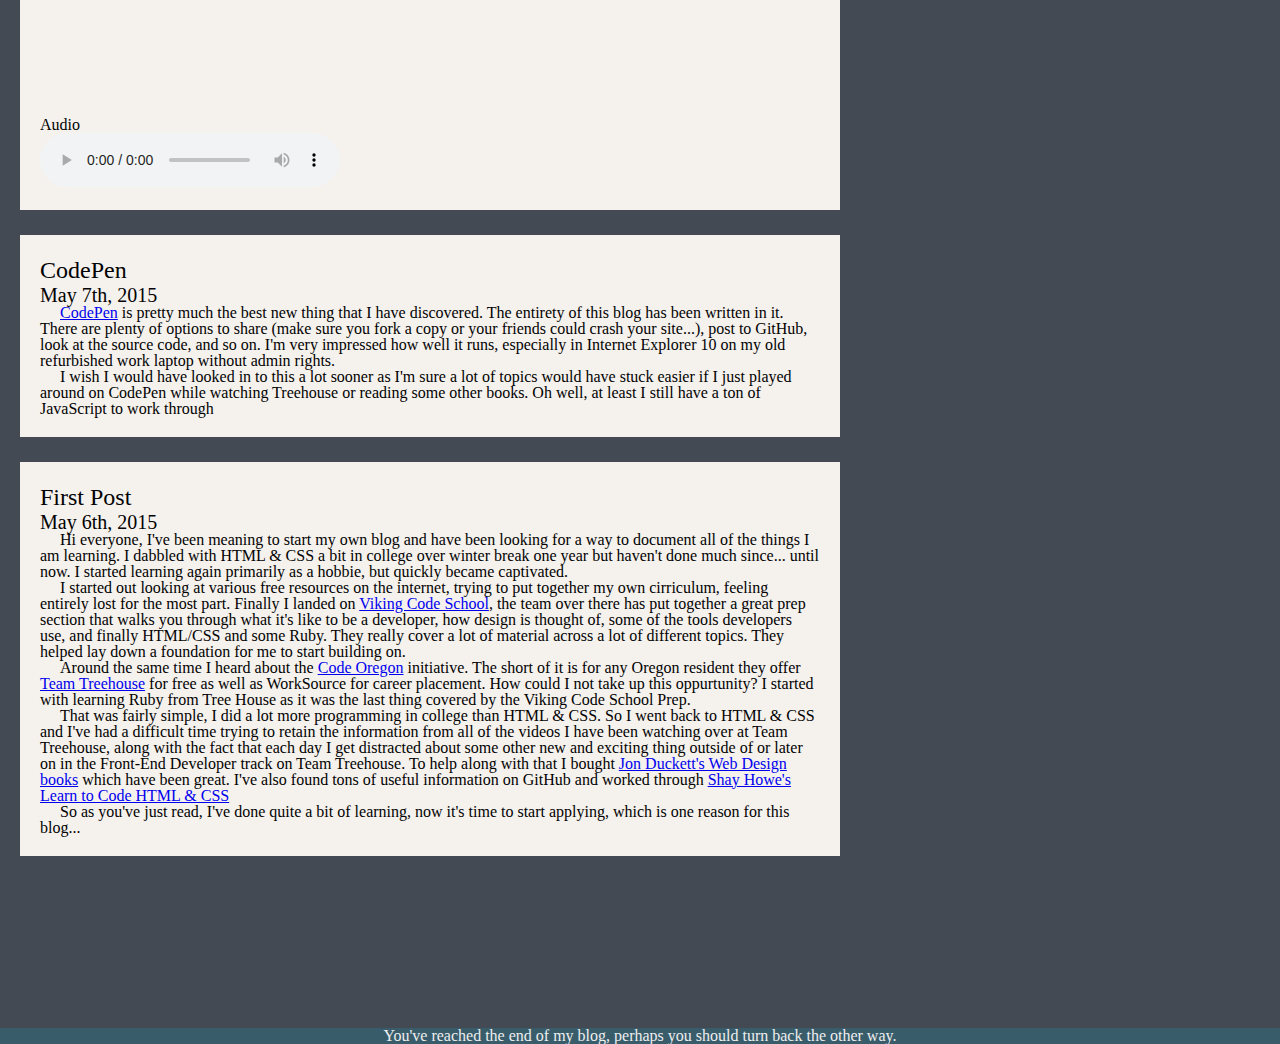
==== commit e88276cd: "starting Sass" ====
--- a/index.html
+++ b/index.html
@@ -17,7 +17,7 @@
         </header>
         <section class="grid-pad">
             <div class="col-2-3">
-                
+
                 <article class="clearfix">
                     <h4>Tables</h4>
                     <h5>May 14th, 2015</h5>
@@ -36,7 +36,7 @@
                             <tr>
                                 <td>Sugar Cube</td>
                                 <td class="amount">1 Cube</td>
-                                <td class="cost">$2.79</td>                                
+                                <td class="cost">$2.79</td>
                                 <td class="cost">$0.02</td>
                             </tr>
                             <tr>
@@ -54,13 +54,13 @@
                             <tr>
                                 <td>Whiskey (of choice...)</td>
                                 <td class="amount">2 ounces</td>
-                                <td class="cost">$19.00</td>                                
+                                <td class="cost">$19.00</td>
                                 <td class="cost">$1.15</td>
                             </tr>
                             <tr>
                                 <td>Lemon</td>
                                 <td class="amount">1 peel</td>
-                                <td class="cost">$0.79</td>                                
+                                <td class="cost">$0.79</td>
                                 <td class="cost">???</td>
                             </tr>
                         </tbody>
@@ -76,7 +76,7 @@
                         </tfoot>
                     </table>
                 </article>
-                
+
                 <article class="clearfix">
                   <h4>Forms</h4>
                   <h5>May 12th, 2015</h5>
@@ -102,7 +102,7 @@
                     </fieldset>
                   </form>
                 </article>
-                
+
                 <article class="clearfix">
                     <h4>Adding Media</h4>
                     <h5>May 12th, 2015</h5>
@@ -111,12 +111,12 @@
                         <iframe class="youtube" width="560" height="315" src="https://www.youtube.com/embed/Rt0oX-4Hbxc" frameborder="0" allowfullscreen></iframe>
                     </div>
                     <h6>Audio</h6>
-                    <audio controls>   
+                    <audio controls>
                     <source src="https://dl.dropboxusercontent.com/u/13604802/Crank%20Phone%20Ring.mp3" type="audio/mp3">
                     Your browser does not support audio.
                     </audio>
                 </article>
-                
+
                 <article class="clearfix">
                     <h4>CodePen</h4>
                     <h5>May 7th, 2015</h5>
@@ -164,7 +164,7 @@
             </div>
         </section>
         <footer>
-            <h6>You've reached the end of my blog, perhaps you should turn back the other way.</h6>  
+            <h6>You've reached the end of my blog, perhaps you should turn back the other way.</h6>
         </footer>
     </body>
-</html>+</html>
--- a/assets/styles.css
+++ b/assets/styles.css
@@ -3,14 +3,11 @@
   Imports
   ========================================
 */
-
 @import url(http://fonts.googleapis.com/css?family=Roboto+Condensed:400,300,700);
-
-/* http://meyerweb.com/eric/tools/css/reset/ 
+/* http://meyerweb.com/eric/tools/css/reset/
    v2.0 | 20110126
    License: none (public domain)
 */
-
 html, body, div, span, applet, object, iframe,
 h1, h2, h3, h4, h5, h6, p, blockquote, pre,
 a, abbr, acronym, address, big, cite, code,
@@ -20,459 +17,384 @@
 dl, dt, dd, ol, ul, li,
 fieldset, form, label, legend,
 table, caption, tbody, tfoot, thead, tr, th, td,
-article, aside, canvas, details, embed, 
-figure, figcaption, footer, header, hgroup, 
+article, aside, canvas, details, embed,
+figure, figcaption, footer, header, hgroup,
 menu, nav, output, ruby, section, summary,
 time, mark, audio, video {
-    margin: 0;
-    padding: 0;
-    border: 0;
-    font-size: 100%;
-    font: inherit;
-    vertical-align: baseline;
-}
+  margin: 0;
+  padding: 0;
+  border: 0;
+  font-size: 100%;
+  font: inherit;
+  vertical-align: baseline; }
+
 /* HTML5 display-role reset for older browsers */
-article, aside, details, figcaption, figure, 
+article, aside, details, figcaption, figure,
 footer, header, hgroup, menu, nav, section {
-    display: block;
-}
+  display: block; }
+
 body {
-    line-height: 1;
-}
+  line-height: 1; }
+
 ol, ul {
-    list-style: none;
-}
+  list-style: none; }
+
 blockquote, q {
-    quotes: none;
-}
+  quotes: none; }
+
 blockquote:before, blockquote:after,
 q:before, q:after {
-    content: '';
-    content: none;
-}
+  content: '';
+  content: none; }
+
 table {
-    border-collapse: collapse;
-    border-spacing: 0;
-}
-
+  border-collapse: collapse;
+  border-spacing: 0; }
 
 /*  ========================================
   Grid
   ========================================
 */
-
-*, 
-*:after, 
+*,
+*:after,
 *:before {
-    -webkit-box-sizing: border-box;
-    -moz-box-sizing: border-box;
-    box-sizing: border-box;
-}
-
-$pad: 20px;
-
-.col-1-3 {
-    width: 100%;
-}
+  -webkit-box-sizing: border-box;
+  -moz-box-sizing: border-box;
+  box-sizing: border-box; }
+
+.col-1-3,
 .col-2-3 {
-    width: 100%;
-}
-
+  width: 100%; }
 
 @media only screen and (min-width: 480px) {
-    [class*='col-'] {
-        float: left;
-    }
-
-    .col-1-3 {
-        width: 33.33%;
-    }
-    
-    .col-2-3 {
-        width: 66.66%;
-    }
-}
-
+  [class*='col-'] {
+    float: left; }
+
+  .col-1-3 {
+    width: 33.33%; }
+
+  .col-2-3 {
+    width: 66.66%; } }
 [class*='col-'] {
-    float: left;
-    padding-right: 20px;
-}
+  float: left;
+  padding-right: 20px; }
 
 [class*='col-']:last-of-type {
-    padding-right: 0;
-}
+  padding-right: 0; }
 
 .grid-pad {
-    padding: 20px 0 20px 20px;
-}
+  padding: 20px 0 20px 20px; }
 
 .grid-pad > [class*='col-']:last-of-type {
-    padding-right: 20px;
-}
+  padding-right: 20px; }
 
 /*
   ========================================
   Clearfix
   ========================================
 */
-
 .grid-pad,
 .clearfix:before,
 .clearfix:after {
-    content: "";
-    display: table;
-    clear: both;
-}
+  content: "";
+  display: table;
+  clear: both; }
 
 /*
   ========================================
   Typography
   ========================================
 */
-
 h1 {
-    font-size: 4em;
-    font-weight: 300;
-    line-height: 1.25em;
-}
+  font-size: 4em;
+  font-weight: 300;
+  line-height: 1.25em; }
 
 h2 {
-    font-size: 2em;
-    font-weight: 300;
-    line-height: 1.25em;
-}
+  font-size: 2em;
+  font-weight: 300;
+  line-height: 1.25em; }
 
 h4 {
-    font-size: 1.5em;
-    font-weight: 400;
-    line-height: 1.25em;  
-}
+  font-size: 1.5em;
+  font-weight: 400;
+  line-height: 1.25em; }
 
 h5 {
-    font-size: 1.25em;
-}
+  font-size: 1.25em; }
 
 .nav {
-    font-weight: 400;
-}
+  font-weight: 400; }
 
 /*
   ========================================
   Custom styles
   ========================================
 */
-
 body {
-    background: #434a54;
-    color: #020202;
-    font: 400 16px/22px 'Roboto Condensed' Helvetica, Arial, sans-serif;
-    width: 100%;
-}
+  background: #434a54;
+  color: #020202;
+  font: 400 16px/22px 'Roboto Condensed' Helvetica, Arial, sans-serif;
+  width: 100%; }
 
 p {
-    text-indent: 20px;
-}
+  text-indent: 20px; }
 
 /*
   ========================================
   Buttons
   ========================================
 */
-
 .btn a {
-    border: 1.5px solid black;
-    border-radius: 5px;
-    padding: 5px;
-    text-decoration: none;
-    display: inline-block;
-    margin-bottom: 10px;
-}
+  border: 1.5px solid black;
+  border-radius: 5px;
+  padding: 5px;
+  text-decoration: none;
+  display: inline-block;
+  margin-bottom: 10px; }
 
 .btn a:hover {
-    text-decoration: underline;
-}
+  text-decoration: underline; }
 
 /*
   ========================================
   Header
   ========================================
 */
-
 .header {
-    background: -webkit-linear-gradient(#FFFFFF, #000033); /* For Safari 5.1 to 6.0 */
-    background: -o-linear-gradient(#FFFFFF, #000033); /* For Opera 11.1 to 12.0 */
-    background: -moz-linear-gradient(#FFFFFF, #000033); /* For Firefox 3.6 to 15 */
-    background: linear-gradient(#395C6B, #0D324D); /* Standard syntax */
-    color: #EEEEEE;
-    padding: 20px;
-    margin: 0 20px 0 20px;
-}
+  background: -webkit-linear-gradient(#FFFFFF, #000033);
+  /* For Safari 5.1 to 6.0 */
+  background: -o-linear-gradient(#FFFFFF, #000033);
+  /* For Opera 11.1 to 12.0 */
+  background: -moz-linear-gradient(#FFFFFF, #000033);
+  /* For Firefox 3.6 to 15 */
+  background: linear-gradient(#395C6B, #0D324D);
+  /* Standard syntax */
+  color: #EEEEEE;
+  padding: 20px;
+  margin: 0 20px 0 20px; }
 
 /*
   ========================================
   Navigation
   ========================================
 */
-
 .nav li {
-    display: inline-block;
-    vertical-align: bottom;
-}
-
-.btn-nav a{
-    background: #0D324D;
-    color: #EEEEEE;
-    border-color: #EEEEEE;
-}
-
-.btn-nav a:hover{
-    background: #EEEEEE;
-    color: #0D324D;
-}
+  display: inline-block;
+  vertical-align: bottom; }
+
+.btn-nav a {
+  background: #0D324D;
+  color: #EEEEEE;
+  border-color: #EEEEEE; }
+
+.btn-nav a:hover {
+  background: #EEEEEE;
+  color: #0D324D; }
 
 .selected a {
-    background: #EEEEEE;
-    color: #0D324D;
-}
+  background: #EEEEEE;
+  color: #0D324D; }
 
 /*
   ========================================
   Section
   ========================================
 */
-
-
-
 /*
   ========================================
   Articles
   ========================================
 */
-
 article {
-    background: #F5F1ED;
-    padding: 20px;
-    margin-bottom: 3%;
-}
-
-article p {
-    padding: 1% 0;
-}
-article h4, 
-article h5 {
-    display: inline-block;
-}
-
-article h5 {
+  background: #F5F1ED;
+  padding: 20px;
+  margin-bottom: 3%; }
+  article article p {
+    padding: 1% 0; }
+  article article h4,
+  article article h5 {
+    display: inline-block; }
+  article article h5 {
     text-align: right;
-    float: right;
-}
+    float: right; }
 
 /*
   ========================================
   Aside
   ========================================
 */
-
-.about-cont, 
+.about-cont,
 .contact-cont {
-    padding-bottom: 6%;
-}
-
-.about, 
+  padding-bottom: 6%; }
+
+.about,
 .contact {
-    background: #DAD2BC;
-}
+  background: #DAD2BC; }
 
 .about h4,
 .contact h4 {
-    text-align: center;
-    display: block;
-    line-height: 2em;
-}
+  text-align: center;
+  display: block;
+  line-height: 2em; }
 
 .about img {
-    width: 50%;
-    height: auto;
-    display: block;
-    margin: 20px auto;
-}
+  width: 50%;
+  height: auto;
+  display: block;
+  margin: 20px auto; }
 
 .about p {
-    padding: 20px 20px;
-}
+  padding: 20px 20px; }
 
 .contact ul {
-    display: block;
-    margin: 0 10%;
-}
+  display: block;
+  margin: 0 10%; }
 
 .contact li {
-    list-style-type: square;
-}
+  list-style-type: square; }
 
 .contact p {
-    text-indent: 0;
-    padding: 4% 20px 20px 20px;
-}
+  text-indent: 0;
+  padding: 4% 20px 20px 20px; }
 
 .btn-about {
-    text-align: center;
-    display: block;
-    margin: 20px;
-}
+  text-align: center;
+  display: block;
+  margin: 20px; }
 
 .btn-about a {
-    background: #DAD2BC;
-    color: #040404;
-    border-color: #040404;
-}
+  background: #DAD2BC;
+  color: #040404;
+  border-color: #040404; }
 
 .btn-about a:hover {
-    background: #040404;
-    color: #DAD2BC;
-}
+  background: #040404;
+  color: #DAD2BC; }
 
 /*
   ========================================
   Media
   ========================================
 */
-
 .video-cont {
-    position: relative;
-    padding-bottom: 56.25%;
-    padding-top: 35px;
-    height: 0;
-    overflow: hidden;
-}
+  position: relative;
+  padding-bottom: 56.25%;
+  padding-top: 35px;
+  height: 0;
+  overflow: hidden; }
 
 .video-cont iframe {
-    position: absolute;
-    top: 0;
-    left: 0;
-    width: 100%;
-    height: 100%;
-}
+  position: absolute;
+  top: 0;
+  left: 0;
+  width: 100%;
+  height: 100%; }
 
 /*
   ========================================
   Forms
   ========================================
 */
-
 form {
-    border: 1px solid black;
-    border-radius: 5px;
-    box-shadow: 0 0 5px 5px rgba(0, 0, 0, 0.2);
-    width: 50%;
-    padding: 20px;
-    margin: 20px auto 0 auto;
-}
+  border: 1px solid black;
+  border-radius: 5px;
+  box-shadow: 0 0 5px 5px rgba(0, 0, 0, 0.2);
+  width: 50%;
+  padding: 20px;
+  margin: 20px auto 0 auto; }
 
 legend {
-    display: block;
-    margin: 0 auto;
-    font-size: 1.25em;
-}
+  display: block;
+  margin: 0 auto;
+  font-size: 1.25em; }
 
 .email-form label {
-    display: block;
-    margin-top: 5%;
-}
+  display: block;
+  margin-top: 5%; }
 
 .email-form input {
-    display: block;
-    border-radius: 2px;
-    height: 30px;
-    width: 100%;
-    margin: 0 auto;
-}
+  display: block;
+  border-radius: 2px;
+  height: 30px;
+  width: 100%;
+  margin: 0 auto; }
 
 .email-form textarea {
-    display: block;
-    height: 60px;
-    width: 100%;
-    margin: 0 auto;
-}
+  display: block;
+  height: 60px;
+  width: 100%;
+  margin: 0 auto; }
 
 .btn-submit {
-    border-radius: 5%;
-    cursor: pointer;
-    background: -webkit-linear-gradient(#FFFFFF, #CCCCCC); /* For Safari 5.1 to 6.0 */
-    background: -o-linear-gradient(#FFFFFF, #CCCCCC); /* For Opera 11.1 to 12.0 */
-    background: -moz-linear-gradient(#FFFFFF, #CCCCCC); /* For Firefox 3.6 to 15 */
-    background: linear-gradient(#FFFFFF, #CCCCCC); /* Standard syntax */
-    border-radius: 10px;
-    padding: 5px 15px;
-    font-family: 'Roboto Condensed' Helvetica, Arial, sans-serif;
-}
+  border-radius: 5%;
+  cursor: pointer;
+  background: -webkit-linear-gradient(#FFFFFF, #CCCCCC);
+  /* For Safari 5.1 to 6.0 */
+  background: -o-linear-gradient(#FFFFFF, #CCCCCC);
+  /* For Opera 11.1 to 12.0 */
+  background: -moz-linear-gradient(#FFFFFF, #CCCCCC);
+  /* For Firefox 3.6 to 15 */
+  background: linear-gradient(#FFFFFF, #CCCCCC);
+  /* Standard syntax */
+  border-radius: 10px;
+  padding: 5px 15px;
+  font-family: 'Roboto Condensed' Helvetica, Arial, sans-serif; }
 
 /*
   ========================================
   Tables
   ========================================
 */
-
 table {
-    margin: 0 auto;
-}
+  border-collapse: separate;
+  border-spacing: 0;
+  margin: 0 auto; }
 
 caption {
-		border: 1px solid #999999;
-		padding: 0.5em;
-		border-radius: 5px;
-}
-
-th:first-child {
-		border-top-left-radius: 5px;
-}
-
-th:last-child {
-		border-top-right-radius: 5px;
-}
+  border: 1px solid #999999;
+  padding: 0.5em;
+  border-radius: 5px; }
 
 td,
 th {
-		border: 1px solid #999999;
-		padding: 0.5em;
-}
+  border: 1px solid #999999;
+  padding: 0.5em; }
 
 th {
-		background: #BCE3D4;
-		vertical-align: middle;
-}
+  background: #BCE3D4;
+  vertical-align: middle; }
+
+th:first-child {
+  border-top-left-radius: 5px; }
+
+th:last-child {
+  border-top-right-radius: 5px; }
 
 tbody tr:nth-child(odd) {
-		background: #BCDCE3;
-}
+  background: #BCDCE3; }
 
 tfoot tr:last-child td:first-child {
-		border-bottom-left-radius: 5px;
-}
+  border-bottom-left-radius: 5px; }
 
 tfoot tr:first-child td:last-child {
-		border-bottom-right-radius: 5px;
-}
+  border-bottom-right-radius: 5px; }
 
 .cost {
-	text-align: right;
-}
+  text-align: right; }
 
 .amount {
-	text-align: center;
-}
-
+  text-align: center; }
 
 /*
   ========================================
   Footer
   ========================================
 */
-
 footer {
-    background: #395C6B;
-    color: #EEEEEE;
-    text-align: center;
-    margin-top: 10%;
-}+  background: #395C6B;
+  color: #EEEEEE;
+  text-align: center;
+  margin-top: 10%; }
+
+/*# sourceMappingURL=styles.css.map */
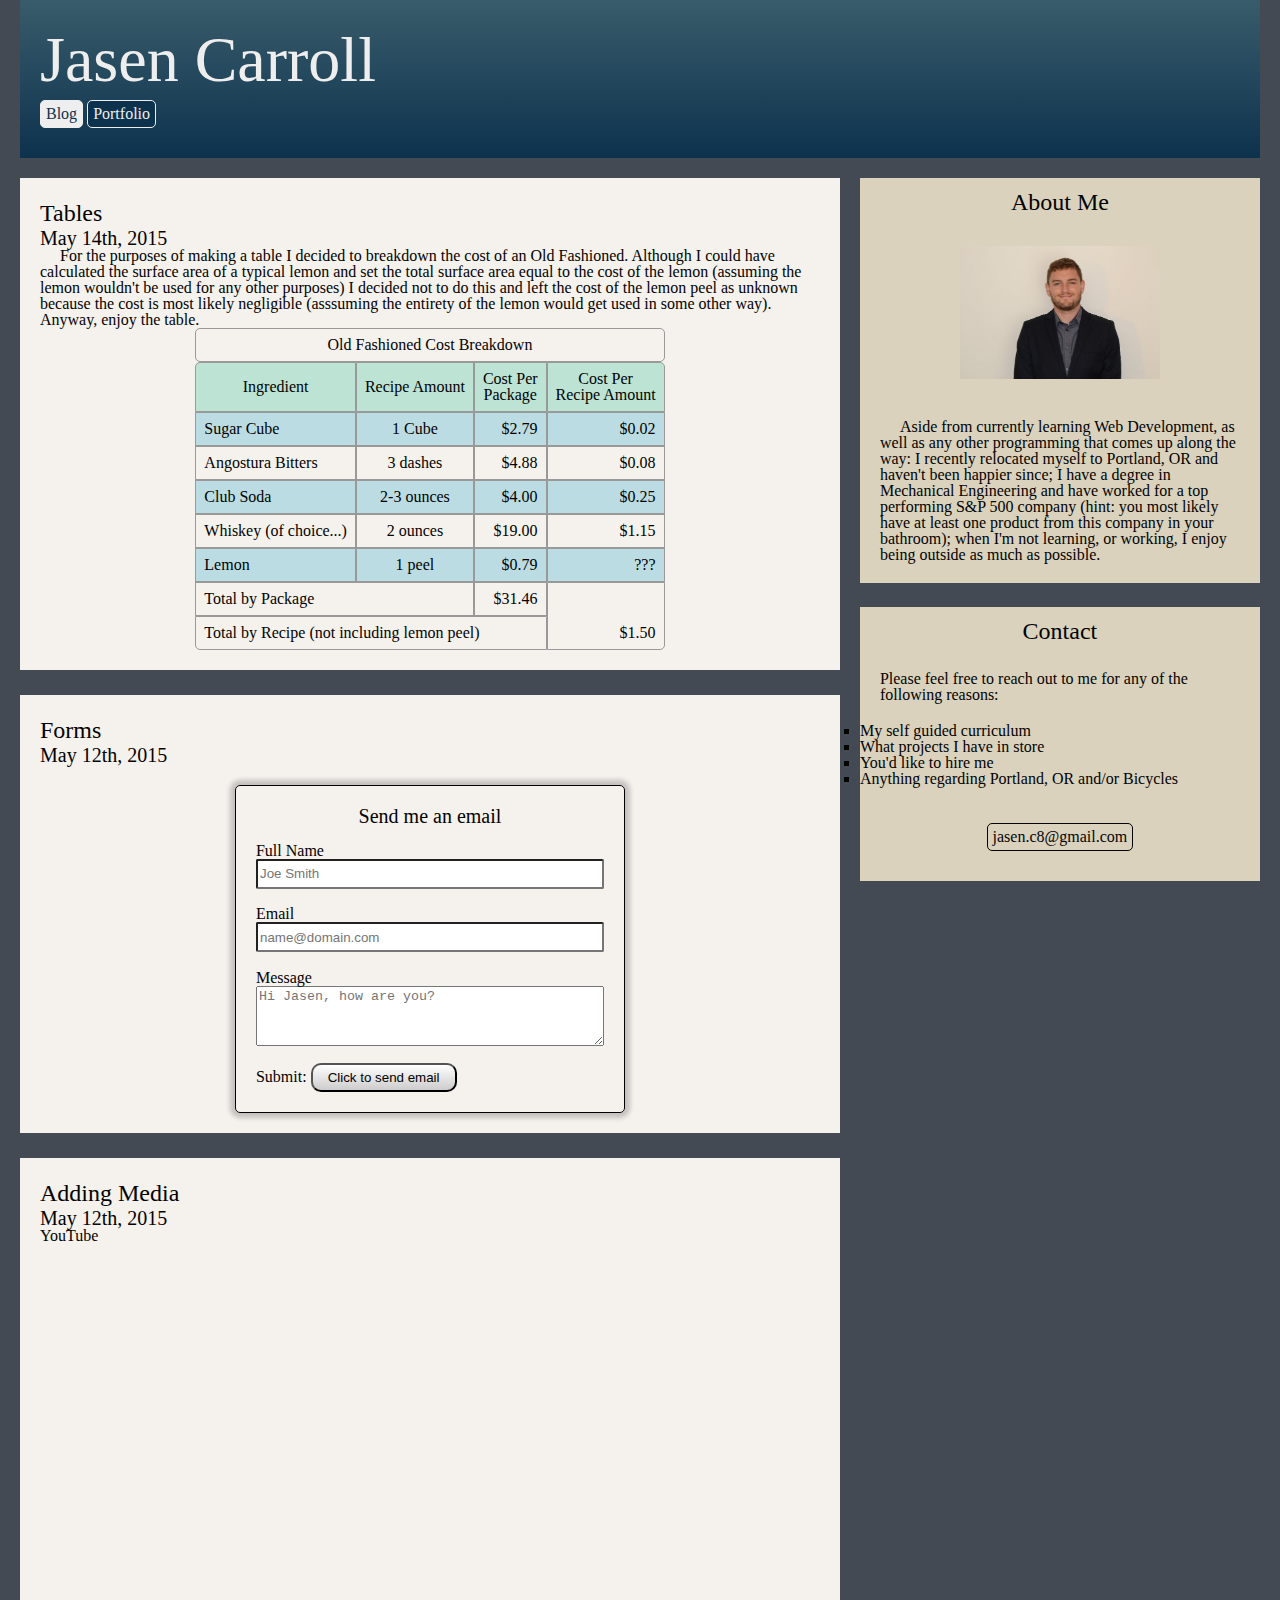
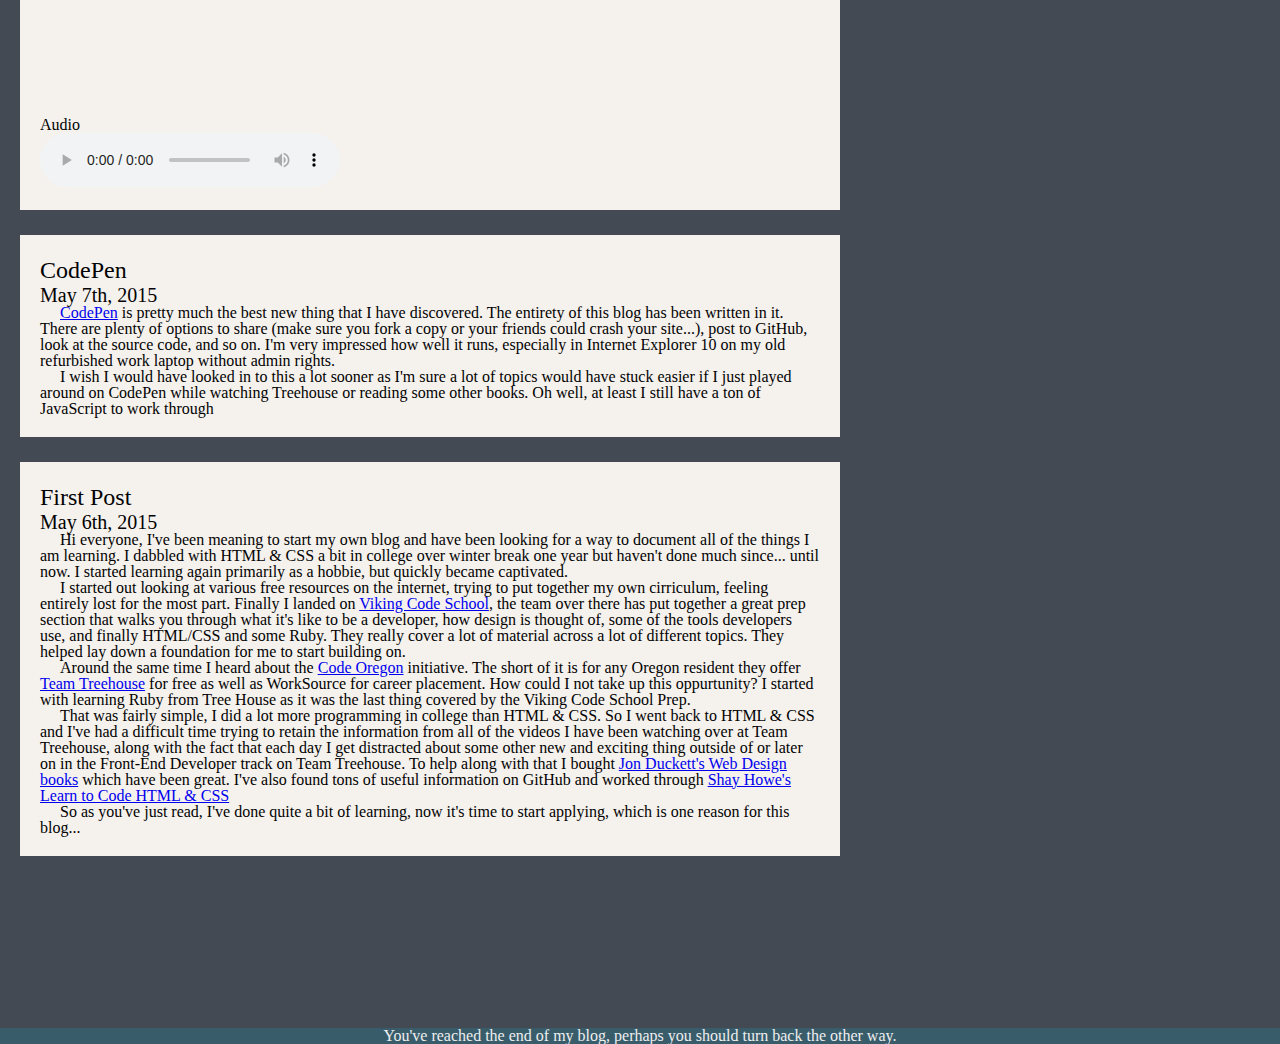
==== commit afbbb917: "Sass updated" ====
--- a/index.html
+++ b/index.html
@@ -4,6 +4,7 @@
     <head>
       <title>Jasen Carroll's Learning Web Development</title>
       <link rel="stylesheet" type="text/css" href="assets/styles.css">
+      <link href='http://fonts.googleapis.com/css?family=Roboto+Condensed:400,300,700' rel='stylesheet' type='text/css'>
     </head>
     <body>
         <header class="header">
--- a/assets/styles.css
+++ b/assets/styles.css
@@ -232,45 +232,42 @@
 .contact {
   background: #DAD2BC; }
 
+.about img {
+  width: 50%;
+  height: auto;
+  display: block;
+  margin: 20px auto; }
+.about p {
+  padding: 20px 20px; }
+
+.contact li {
+  list-style-type: square; }
+.contact p {
+  text-indent: 0;
+  padding: 4% 20px 20px 20px; }
+
 .about h4,
 .contact h4 {
   text-align: center;
   display: block;
   line-height: 2em; }
 
-.about img {
-  width: 50%;
-  height: auto;
-  display: block;
-  margin: 20px auto; }
-
-.about p {
-  padding: 20px 20px; }
-
+.about
 .contact ul {
   display: block;
   margin: 0 10%; }
-
-.contact li {
-  list-style-type: square; }
-
-.contact p {
-  text-indent: 0;
-  padding: 4% 20px 20px 20px; }
 
 .btn-about {
   text-align: center;
   display: block;
   margin: 20px; }
-
-.btn-about a {
-  background: #DAD2BC;
-  color: #040404;
-  border-color: #040404; }
-
-.btn-about a:hover {
-  background: #040404;
-  color: #DAD2BC; }
+  .btn-about a {
+    background: #DAD2BC;
+    color: #040404;
+    border-color: #040404; }
+  .btn-about:hover {
+    background: #040404;
+    color: #DAD2BC; }
 
 /*
   ========================================
@@ -283,13 +280,12 @@
   padding-top: 35px;
   height: 0;
   overflow: hidden; }
-
-.video-cont iframe {
-  position: absolute;
-  top: 0;
-  left: 0;
-  width: 100%;
-  height: 100%; }
+  .video-cont iframe {
+    position: absolute;
+    top: 0;
+    left: 0;
+    width: 100%;
+    height: 100%; }
 
 /*
   ========================================
@@ -312,14 +308,12 @@
 .email-form label {
   display: block;
   margin-top: 5%; }
-
 .email-form input {
   display: block;
   border-radius: 2px;
   height: 30px;
   width: 100%;
   margin: 0 auto; }
-
 .email-form textarea {
   display: block;
   height: 60px;
@@ -397,4 +391,6 @@
   text-align: center;
   margin-top: 10%; }
 
+/* Test */
+
 /*# sourceMappingURL=styles.css.map */
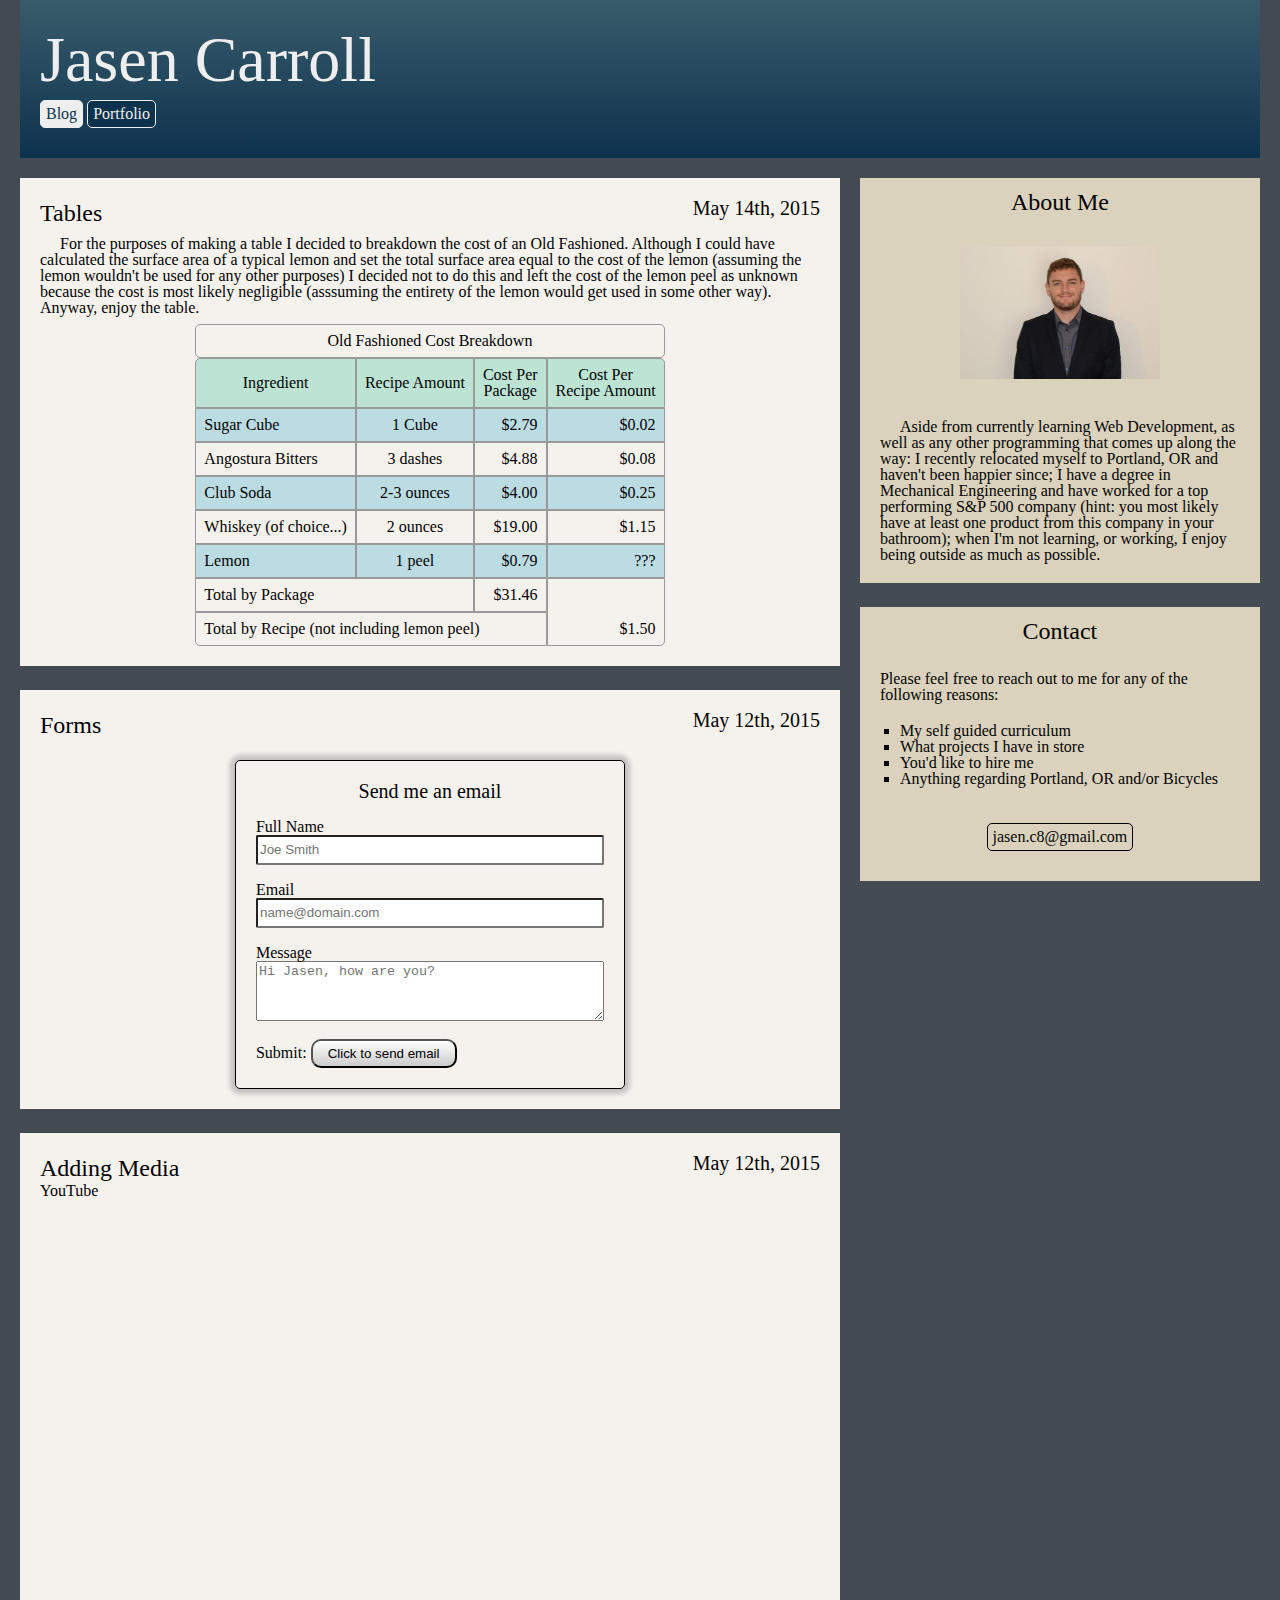
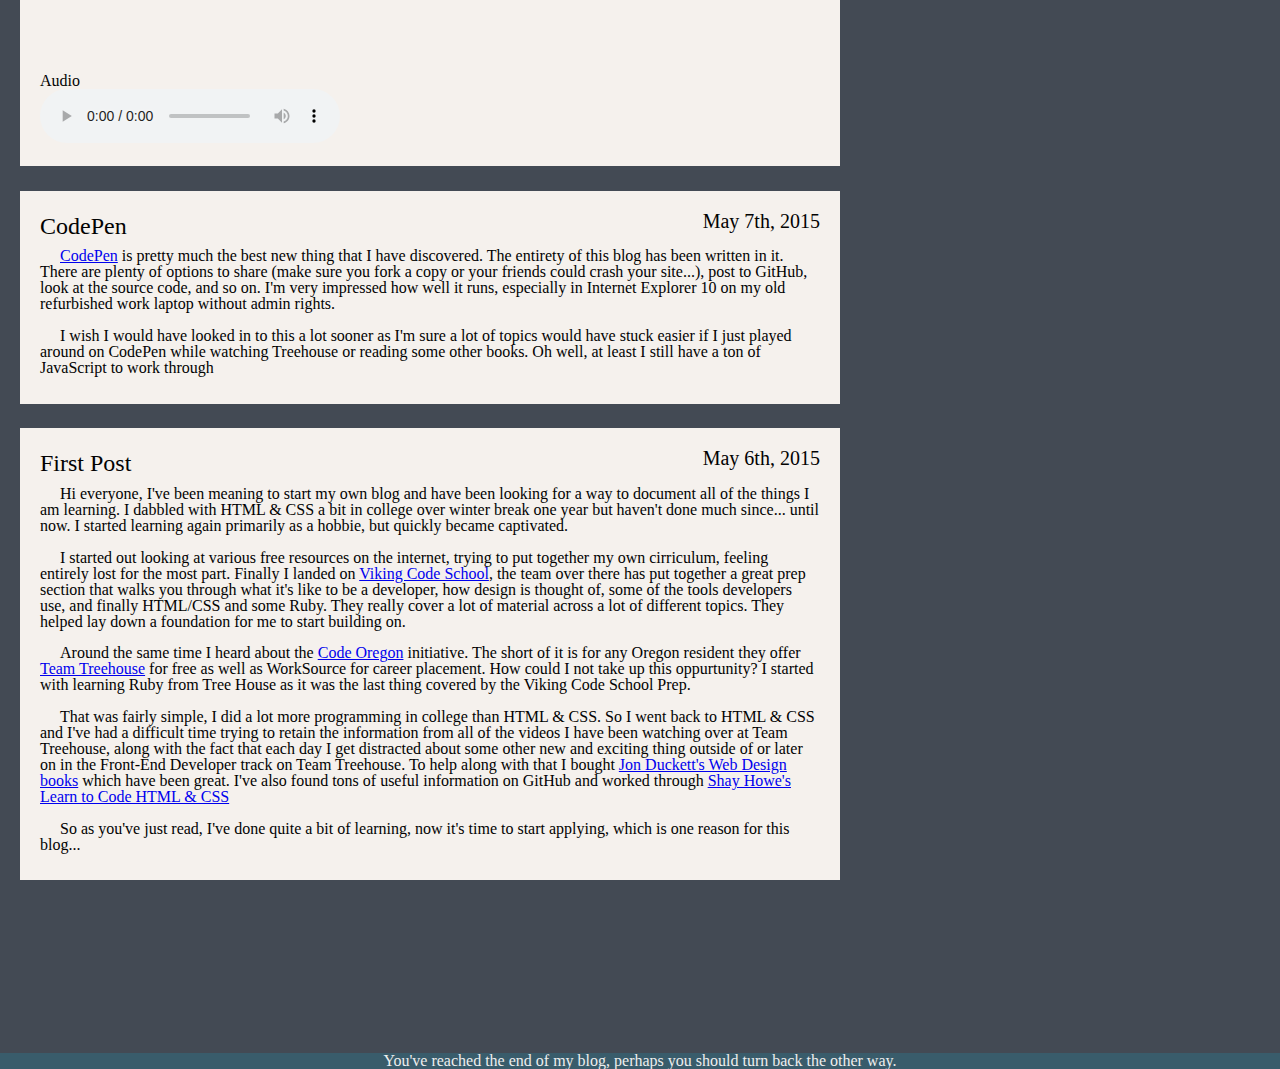
==== commit b56824db: "no more sass" ====
--- a/index.html
+++ b/index.html
@@ -4,7 +4,6 @@
     <head>
       <title>Jasen Carroll's Learning Web Development</title>
       <link rel="stylesheet" type="text/css" href="assets/styles.css">
-      <link href='http://fonts.googleapis.com/css?family=Roboto+Condensed:400,300,700' rel='stylesheet' type='text/css'>
     </head>
     <body>
         <header class="header">
@@ -18,7 +17,7 @@
         </header>
         <section class="grid-pad">
             <div class="col-2-3">
-
+                
                 <article class="clearfix">
                     <h4>Tables</h4>
                     <h5>May 14th, 2015</h5>
@@ -37,7 +36,7 @@
                             <tr>
                                 <td>Sugar Cube</td>
                                 <td class="amount">1 Cube</td>
-                                <td class="cost">$2.79</td>
+                                <td class="cost">$2.79</td>                                
                                 <td class="cost">$0.02</td>
                             </tr>
                             <tr>
@@ -55,13 +54,13 @@
                             <tr>
                                 <td>Whiskey (of choice...)</td>
                                 <td class="amount">2 ounces</td>
-                                <td class="cost">$19.00</td>
+                                <td class="cost">$19.00</td>                                
                                 <td class="cost">$1.15</td>
                             </tr>
                             <tr>
                                 <td>Lemon</td>
                                 <td class="amount">1 peel</td>
-                                <td class="cost">$0.79</td>
+                                <td class="cost">$0.79</td>                                
                                 <td class="cost">???</td>
                             </tr>
                         </tbody>
@@ -77,7 +76,7 @@
                         </tfoot>
                     </table>
                 </article>
-
+                
                 <article class="clearfix">
                   <h4>Forms</h4>
                   <h5>May 12th, 2015</h5>
@@ -103,7 +102,7 @@
                     </fieldset>
                   </form>
                 </article>
-
+                
                 <article class="clearfix">
                     <h4>Adding Media</h4>
                     <h5>May 12th, 2015</h5>
@@ -112,12 +111,12 @@
                         <iframe class="youtube" width="560" height="315" src="https://www.youtube.com/embed/Rt0oX-4Hbxc" frameborder="0" allowfullscreen></iframe>
                     </div>
                     <h6>Audio</h6>
-                    <audio controls>
+                    <audio controls>   
                     <source src="https://dl.dropboxusercontent.com/u/13604802/Crank%20Phone%20Ring.mp3" type="audio/mp3">
                     Your browser does not support audio.
                     </audio>
                 </article>
-
+                
                 <article class="clearfix">
                     <h4>CodePen</h4>
                     <h5>May 7th, 2015</h5>
@@ -165,7 +164,7 @@
             </div>
         </section>
         <footer>
-            <h6>You've reached the end of my blog, perhaps you should turn back the other way.</h6>
+            <h6>You've reached the end of my blog, perhaps you should turn back the other way.</h6>  
         </footer>
     </body>
-</html>
+</html>--- a/assets/styles.css
+++ b/assets/styles.css
@@ -3,11 +3,14 @@
   Imports
   ========================================
 */
+
 @import url(http://fonts.googleapis.com/css?family=Roboto+Condensed:400,300,700);
-/* http://meyerweb.com/eric/tools/css/reset/
+
+/* http://meyerweb.com/eric/tools/css/reset/ 
    v2.0 | 20110126
    License: none (public domain)
 */
+
 html, body, div, span, applet, object, iframe,
 h1, h2, h3, h4, h5, h6, p, blockquote, pre,
 a, abbr, acronym, address, big, cite, code,
@@ -17,380 +20,461 @@
 dl, dt, dd, ol, ul, li,
 fieldset, form, label, legend,
 table, caption, tbody, tfoot, thead, tr, th, td,
-article, aside, canvas, details, embed,
-figure, figcaption, footer, header, hgroup,
+article, aside, canvas, details, embed, 
+figure, figcaption, footer, header, hgroup, 
 menu, nav, output, ruby, section, summary,
 time, mark, audio, video {
-  margin: 0;
-  padding: 0;
-  border: 0;
-  font-size: 100%;
-  font: inherit;
-  vertical-align: baseline; }
-
+    margin: 0;
+    padding: 0;
+    border: 0;
+    font-size: 100%;
+    font: inherit;
+    vertical-align: baseline;
+}
 /* HTML5 display-role reset for older browsers */
-article, aside, details, figcaption, figure,
+article, aside, details, figcaption, figure, 
 footer, header, hgroup, menu, nav, section {
-  display: block; }
-
+    display: block;
+}
 body {
-  line-height: 1; }
-
+    line-height: 1;
+}
 ol, ul {
-  list-style: none; }
-
+    list-style: none;
+}
 blockquote, q {
-  quotes: none; }
-
+    quotes: none;
+}
 blockquote:before, blockquote:after,
 q:before, q:after {
-  content: '';
-  content: none; }
-
+    content: '';
+    content: none;
+}
 table {
-  border-collapse: collapse;
-  border-spacing: 0; }
+    border-collapse: collapse;
+    border-spacing: 0;
+}
+
 
 /*  ========================================
   Grid
   ========================================
 */
-*,
-*:after,
+
+*, 
+*:after, 
 *:before {
-  -webkit-box-sizing: border-box;
-  -moz-box-sizing: border-box;
-  box-sizing: border-box; }
-
-.col-1-3,
+    -webkit-box-sizing: border-box;
+    -moz-box-sizing: border-box;
+    box-sizing: border-box;
+}
+
+$pad: 20px;
+
+.col-1-3 {
+    width: 100%;
+}
 .col-2-3 {
-  width: 100%; }
+    width: 100%;
+}
+
 
 @media only screen and (min-width: 480px) {
-  [class*='col-'] {
-    float: left; }
-
-  .col-1-3 {
-    width: 33.33%; }
-
-  .col-2-3 {
-    width: 66.66%; } }
+    [class*='col-'] {
+        float: left;
+    }
+
+    .col-1-3 {
+        width: 33.33%;
+    }
+    
+    .col-2-3 {
+        width: 66.66%;
+    }
+}
+
 [class*='col-'] {
-  float: left;
-  padding-right: 20px; }
+    float: left;
+    padding-right: 20px;
+}
 
 [class*='col-']:last-of-type {
-  padding-right: 0; }
+    padding-right: 0;
+}
 
 .grid-pad {
-  padding: 20px 0 20px 20px; }
+    padding: 20px 0 20px 20px;
+}
 
 .grid-pad > [class*='col-']:last-of-type {
-  padding-right: 20px; }
+    padding-right: 20px;
+}
 
 /*
   ========================================
   Clearfix
   ========================================
 */
+
 .grid-pad,
 .clearfix:before,
 .clearfix:after {
-  content: "";
-  display: table;
-  clear: both; }
+    content: "";
+    display: table;
+    clear: both;
+}
 
 /*
   ========================================
   Typography
   ========================================
 */
+
 h1 {
-  font-size: 4em;
-  font-weight: 300;
-  line-height: 1.25em; }
+    font-size: 4em;
+    font-weight: 300;
+    line-height: 1.25em;
+}
 
 h2 {
-  font-size: 2em;
-  font-weight: 300;
-  line-height: 1.25em; }
+    font-size: 2em;
+    font-weight: 300;
+    line-height: 1.25em;
+}
 
 h4 {
-  font-size: 1.5em;
-  font-weight: 400;
-  line-height: 1.25em; }
+    font-size: 1.5em;
+    font-weight: 400;
+    line-height: 1.25em;  
+}
 
 h5 {
-  font-size: 1.25em; }
+    font-size: 1.25em;
+}
 
 .nav {
-  font-weight: 400; }
+    font-weight: 400;
+}
 
 /*
   ========================================
   Custom styles
   ========================================
 */
+
 body {
-  background: #434a54;
-  color: #020202;
-  font: 400 16px/22px 'Roboto Condensed' Helvetica, Arial, sans-serif;
-  width: 100%; }
+    background: #434a54;
+    color: #020202;
+    font: 400 16px/22px 'Roboto Condensed' Helvetica, Arial, sans-serif;
+    width: 100%;
+}
 
 p {
-  text-indent: 20px; }
+    text-indent: 20px;
+}
 
 /*
   ========================================
   Buttons
   ========================================
 */
+
 .btn a {
-  border: 1.5px solid black;
-  border-radius: 5px;
-  padding: 5px;
-  text-decoration: none;
-  display: inline-block;
-  margin-bottom: 10px; }
+    border: 1.5px solid black;
+    border-radius: 5px;
+    padding: 5px;
+    text-decoration: none;
+    display: inline-block;
+    margin-bottom: 10px;
+}
 
 .btn a:hover {
-  text-decoration: underline; }
+    text-decoration: underline;
+}
 
 /*
   ========================================
   Header
   ========================================
 */
+
 .header {
-  background: -webkit-linear-gradient(#FFFFFF, #000033);
-  /* For Safari 5.1 to 6.0 */
-  background: -o-linear-gradient(#FFFFFF, #000033);
-  /* For Opera 11.1 to 12.0 */
-  background: -moz-linear-gradient(#FFFFFF, #000033);
-  /* For Firefox 3.6 to 15 */
-  background: linear-gradient(#395C6B, #0D324D);
-  /* Standard syntax */
-  color: #EEEEEE;
-  padding: 20px;
-  margin: 0 20px 0 20px; }
+    background: -webkit-linear-gradient(#FFFFFF, #000033); /* For Safari 5.1 to 6.0 */
+    background: -o-linear-gradient(#FFFFFF, #000033); /* For Opera 11.1 to 12.0 */
+    background: -moz-linear-gradient(#FFFFFF, #000033); /* For Firefox 3.6 to 15 */
+    background: linear-gradient(#395C6B, #0D324D); /* Standard syntax */
+    color: #EEEEEE;
+    padding: 20px;
+    margin: 0 20px 0 20px;
+}
 
 /*
   ========================================
   Navigation
   ========================================
 */
+
 .nav li {
-  display: inline-block;
-  vertical-align: bottom; }
-
-.btn-nav a {
-  background: #0D324D;
-  color: #EEEEEE;
-  border-color: #EEEEEE; }
-
-.btn-nav a:hover {
-  background: #EEEEEE;
-  color: #0D324D; }
+    display: inline-block;
+    vertical-align: bottom;
+}
+
+.btn-nav a{
+    background: #0D324D;
+    color: #EEEEEE;
+    border-color: #EEEEEE;
+}
+
+.btn-nav a:hover{
+    background: #EEEEEE;
+    color: #0D324D;
+}
 
 .selected a {
-  background: #EEEEEE;
-  color: #0D324D; }
+    background: #EEEEEE;
+    color: #0D324D;
+}
 
 /*
   ========================================
   Section
   ========================================
 */
+
+
+
 /*
   ========================================
   Articles
   ========================================
 */
+
 article {
-  background: #F5F1ED;
-  padding: 20px;
-  margin-bottom: 3%; }
-  article article p {
-    padding: 1% 0; }
-  article article h4,
-  article article h5 {
-    display: inline-block; }
-  article article h5 {
+    background: #F5F1ED;
+    padding: 20px;
+    margin-bottom: 3%;
+}
+
+article p {
+    padding: 1% 0;
+}
+article h4, 
+article h5 {
+    display: inline-block;
+}
+
+article h5 {
     text-align: right;
-    float: right; }
+    float: right;
+}
 
 /*
   ========================================
   Aside
   ========================================
 */
-.about-cont,
+
+.about-cont, 
 .contact-cont {
-  padding-bottom: 6%; }
-
-.about,
+    padding-bottom: 6%;
+}
+
+.about, 
 .contact {
-  background: #DAD2BC; }
-
-.about img {
-  width: 50%;
-  height: auto;
-  display: block;
-  margin: 20px auto; }
-.about p {
-  padding: 20px 20px; }
-
-.contact li {
-  list-style-type: square; }
-.contact p {
-  text-indent: 0;
-  padding: 4% 20px 20px 20px; }
+    background: #DAD2BC;
+}
 
 .about h4,
 .contact h4 {
-  text-align: center;
-  display: block;
-  line-height: 2em; }
-
-.about
+    text-align: center;
+    display: block;
+    line-height: 2em;
+}
+
+.about img {
+    width: 50%;
+    height: auto;
+    display: block;
+    margin: 20px auto;
+}
+
+.about p {
+    padding: 20px 20px;
+}
+
 .contact ul {
-  display: block;
-  margin: 0 10%; }
+    display: block;
+    margin: 0 10%;
+}
+
+.contact li {
+    list-style-type: square;
+}
+
+.contact p {
+    text-indent: 0;
+    padding: 4% 20px 20px 20px;
+}
 
 .btn-about {
-  text-align: center;
-  display: block;
-  margin: 20px; }
-  .btn-about a {
+    text-align: center;
+    display: block;
+    margin: 20px;
+}
+
+.btn-about a {
     background: #DAD2BC;
     color: #040404;
-    border-color: #040404; }
-  .btn-about:hover {
+    border-color: #040404;
+}
+
+.btn-about a:hover {
     background: #040404;
-    color: #DAD2BC; }
+    color: #DAD2BC;
+}
 
 /*
   ========================================
   Media
   ========================================
 */
+
 .video-cont {
-  position: relative;
-  padding-bottom: 56.25%;
-  padding-top: 35px;
-  height: 0;
-  overflow: hidden; }
-  .video-cont iframe {
+    position: relative;
+    padding-bottom: 56.25%;
+    padding-top: 35px;
+    height: 0;
+    overflow: hidden;
+}
+
+.video-cont iframe {
     position: absolute;
     top: 0;
     left: 0;
     width: 100%;
-    height: 100%; }
+    height: 100%;
+}
 
 /*
   ========================================
   Forms
   ========================================
 */
+
 form {
-  border: 1px solid black;
-  border-radius: 5px;
-  box-shadow: 0 0 5px 5px rgba(0, 0, 0, 0.2);
-  width: 50%;
-  padding: 20px;
-  margin: 20px auto 0 auto; }
+    border: 1px solid black;
+    border-radius: 5px;
+    box-shadow: 0 0 5px 5px rgba(0, 0, 0, 0.2);
+    width: 50%;
+    padding: 20px;
+    margin: 20px auto 0 auto;
+}
 
 legend {
-  display: block;
-  margin: 0 auto;
-  font-size: 1.25em; }
+    display: block;
+    margin: 0 auto;
+    font-size: 1.25em;
+}
 
 .email-form label {
-  display: block;
-  margin-top: 5%; }
+    display: block;
+    margin-top: 5%;
+}
+
 .email-form input {
-  display: block;
-  border-radius: 2px;
-  height: 30px;
-  width: 100%;
-  margin: 0 auto; }
+    display: block;
+    border-radius: 2px;
+    height: 30px;
+    width: 100%;
+    margin: 0 auto;
+}
+
 .email-form textarea {
-  display: block;
-  height: 60px;
-  width: 100%;
-  margin: 0 auto; }
+    display: block;
+    height: 60px;
+    width: 100%;
+    margin: 0 auto;
+}
 
 .btn-submit {
-  border-radius: 5%;
-  cursor: pointer;
-  background: -webkit-linear-gradient(#FFFFFF, #CCCCCC);
-  /* For Safari 5.1 to 6.0 */
-  background: -o-linear-gradient(#FFFFFF, #CCCCCC);
-  /* For Opera 11.1 to 12.0 */
-  background: -moz-linear-gradient(#FFFFFF, #CCCCCC);
-  /* For Firefox 3.6 to 15 */
-  background: linear-gradient(#FFFFFF, #CCCCCC);
-  /* Standard syntax */
-  border-radius: 10px;
-  padding: 5px 15px;
-  font-family: 'Roboto Condensed' Helvetica, Arial, sans-serif; }
+    border-radius: 5%;
+    cursor: pointer;
+    background: -webkit-linear-gradient(#FFFFFF, #CCCCCC); /* For Safari 5.1 to 6.0 */
+    background: -o-linear-gradient(#FFFFFF, #CCCCCC); /* For Opera 11.1 to 12.0 */
+    background: -moz-linear-gradient(#FFFFFF, #CCCCCC); /* For Firefox 3.6 to 15 */
+    background: linear-gradient(#FFFFFF, #CCCCCC); /* Standard syntax */
+    border-radius: 10px;
+    padding: 5px 15px;
+    font-family: 'Roboto Condensed' Helvetica, Arial, sans-serif;
+}
 
 /*
   ========================================
   Tables
   ========================================
 */
+
 table {
-  border-collapse: separate;
-  border-spacing: 0;
-  margin: 0 auto; }
+    border-collapse: separate;
+    border-spacing: 0;
+    margin: 0 auto;
+}
 
 caption {
-  border: 1px solid #999999;
-  padding: 0.5em;
-  border-radius: 5px; }
+	border: 1px solid #999999;
+	padding: 0.5em;
+	border-radius: 5px;
+}
 
 td,
 th {
-  border: 1px solid #999999;
-  padding: 0.5em; }
+	border: 1px solid #999999;
+	padding: 0.5em;
+}
 
 th {
-  background: #BCE3D4;
-  vertical-align: middle; }
+	background: #BCE3D4;
+	vertical-align: middle;
+}
 
 th:first-child {
-  border-top-left-radius: 5px; }
+	border-top-left-radius: 5px;
+}
 
 th:last-child {
-  border-top-right-radius: 5px; }
+	border-top-right-radius: 5px;
+}
 
 tbody tr:nth-child(odd) {
-  background: #BCDCE3; }
+	background: #BCDCE3;
+}
 
 tfoot tr:last-child td:first-child {
-  border-bottom-left-radius: 5px; }
+	border-bottom-left-radius: 5px;
+}
 
 tfoot tr:first-child td:last-child {
-  border-bottom-right-radius: 5px; }
+	border-bottom-right-radius: 5px;
+}
 
 .cost {
-  text-align: right; }
+	text-align: right;
+}
 
 .amount {
-  text-align: center; }
+	text-align: center;
+}
+
 
 /*
   ========================================
   Footer
   ========================================
 */
+
 footer {
-  background: #395C6B;
-  color: #EEEEEE;
-  text-align: center;
-  margin-top: 10%; }
-
-/* Test */
-
-/*# sourceMappingURL=styles.css.map */
+    background: #395C6B;
+    color: #EEEEEE;
+    text-align: center;
+    margin-top: 10%;
+}